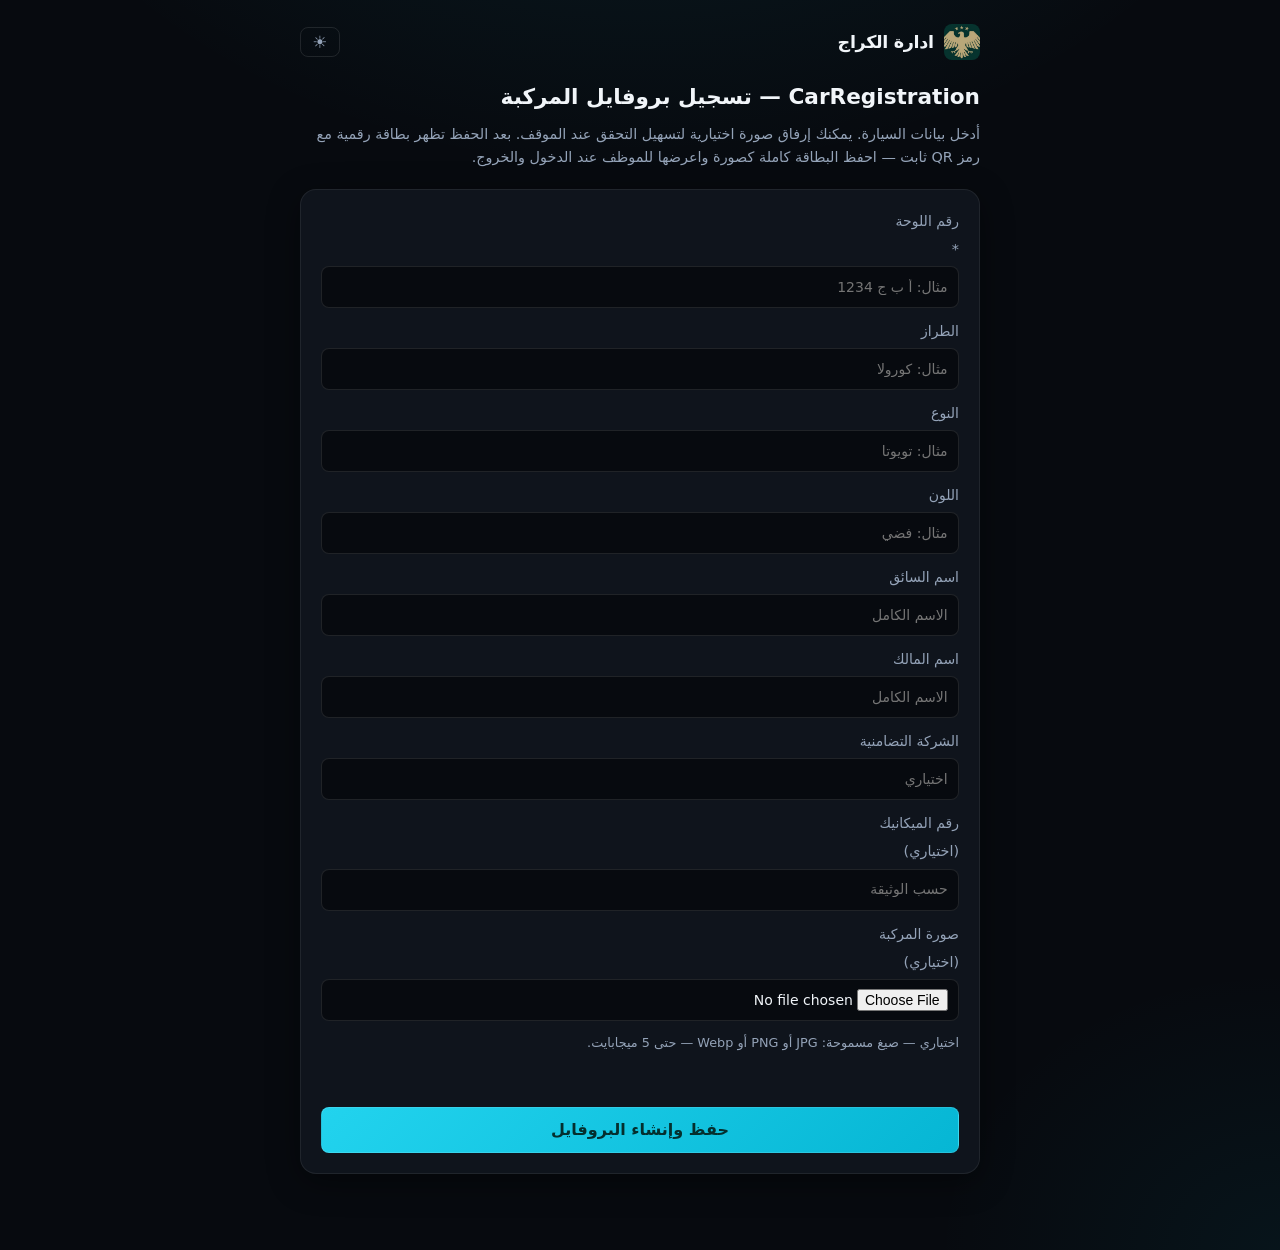
==== static/CarRegistration.html @ 6efacc7b "Add monochrome PWA icon" ====
<!DOCTYPE html>
<html lang="ar" dir="rtl">
<head>
  <meta charset="UTF-8" />
  <meta name="viewport" content="width=device-width, initial-scale=1, viewport-fit=cover" />
  <meta name="theme-color" content="#0891b2" />
  <meta name="mobile-web-app-capable" content="yes" />
  <meta name="apple-mobile-web-app-capable" content="yes" />
  <meta name="apple-mobile-web-app-status-bar-style" content="black-translucent" />
  <meta name="apple-mobile-web-app-title" content="الكراج" />
  <title>CarRegistration — ادارة الكراج</title>
  <link rel="manifest" href="/manifest.webmanifest" />
  <link rel="icon" href="/static/favicon.svg" type="image/svg+xml" />
  <link rel="alternate icon" href="/favicon.ico" />
  <link rel="apple-touch-icon" href="/static/pwa-icon-192.png" />
  <script src="/static/theme.js?v=20260910-10"></script>
  <link rel="stylesheet" href="/static/styles.css?v=20260910-10" />
  <style>
    .driver-wrap { max-width: var(--driver-card-width, 680px); margin: 0 auto; padding: 0 0 1rem; }
    .driver-title { margin: 0 0 0.5rem; font-size: 1.35rem; }
    .driver-lead { margin: 0 0 1.25rem; color: var(--muted); font-size: 0.9rem; }
    .driver-photo-hint { font-size: 0.8rem; color: var(--muted); margin-top: 0.35rem; }
    #driver-result { margin-top: 1.5rem; }
  </style>
</head>
<body>
  <div class="driver-page-bg">
    <div class="driver-wrap">
      <header class="driver-page-brand">
        <img src="/static/logo.png" alt="" class="app-brand-logo" width="48" height="48" />
        <span class="app-brand-text">ادارة الكراج</span>
        <button type="button" class="btn btn-sm btn-ghost theme-toggle-btn" data-theme-toggle aria-label="الوضع الفاتح" style="margin-inline-start:auto">
          <span data-theme-icon aria-hidden="true">☀</span>
        </button>
      </header>
      <div id="driver-form-view">
        <h1 class="driver-title">CarRegistration — تسجيل بروفايل المركبة</h1>
        <p class="driver-lead">أدخل بيانات السيارة. يمكنك إرفاق صورة اختيارية لتسهيل التحقق عند الموقف. بعد الحفظ تظهر بطاقة رقمية مع رمز QR ثابت — احفظ البطاقة كاملة كصورة واعرضها للموظف عند الدخول والخروج.</p>
        <form id="driver-form" class="stack-form panel panel-elevated" style="padding:1.25rem;">
          <label>رقم اللوحة <span class="muted">*</span>
            <input type="text" id="d-plate" required maxlength="32" autocomplete="off" placeholder="مثال: أ ب ج 1234" />
          </label>
          <label>الطراز
            <input type="text" id="d-make" maxlength="64" autocomplete="off" placeholder="مثال: كورولا" />
          </label>
          <label>النوع
            <input type="text" id="d-type" maxlength="64" autocomplete="off" placeholder="مثال: تويوتا" />
          </label>
          <label>اللون
            <input type="text" id="d-color" maxlength="32" autocomplete="off" placeholder="مثال: فضي" />
          </label>
          <label>اسم السائق
            <input type="text" id="d-driver" maxlength="128" autocomplete="off" placeholder="الاسم الكامل" />
          </label>
          <label>اسم المالك
            <input type="text" id="d-owner" maxlength="128" autocomplete="off" placeholder="الاسم الكامل" />
          </label>
          <label>الشركة التضامنية
            <input type="text" id="d-company" maxlength="128" autocomplete="off" placeholder="اختياري" />
          </label>
          <label>رقم الميكانيك <span class="muted">(اختياري)</span>
            <input type="text" id="d-mech" maxlength="64" autocomplete="off" placeholder="حسب الوثيقة" />
          </label>
          <label>صورة المركبة <span class="muted">(اختياري)</span>
            <input type="file" id="d-photo" accept="image/jpeg,image/png,image/webp" />
          </label>
          <p class="driver-photo-hint">اختياري — صيغ مسموحة: JPG أو PNG أو Webp — حتى 5 ميجابايت.</p>
          <p id="driver-err" class="hint login-error" aria-live="polite"></p>
          <button type="submit" class="btn primary btn-block">حفظ وإنشاء البروفايل</button>
        </form>
      </div>

      <div id="driver-result" class="hidden">
        <article class="driver-card" aria-label="بطاقة المركبة">
          <div class="driver-card-shine" aria-hidden="true"></div>
          <div class="driver-card-inner">
            <header class="driver-card-head">
              <img src="/static/logo.png" alt="" class="driver-card-logo" width="40" height="40" />
              <h2 class="driver-card-title">بطاقة المركبة</h2>
            </header>
            <div class="driver-card-grid">
              <dl class="driver-card-dl">
                <div>
                  <dt>رقم البروفايل</dt>
                  <dd id="driver-dl-profile">—</dd>
                </div>
                <div>
                  <dt>اللوحة</dt>
                  <dd id="driver-dl-plate" class="driver-card-dl-value-wide">—</dd>
                </div>
                <div id="driver-row-make" class="driver-card-field">
                  <dt>الطراز</dt>
                  <dd id="driver-dl-make">—</dd>
                </div>
                <div id="driver-row-type" class="driver-card-field">
                  <dt>النوع</dt>
                  <dd id="driver-dl-type">—</dd>
                </div>
                <div id="driver-row-color" class="driver-card-field">
                  <dt>اللون</dt>
                  <dd id="driver-dl-color">—</dd>
                </div>
                <div id="driver-row-driver" class="driver-card-field">
                  <dt>اسم السائق</dt>
                  <dd id="driver-dl-driver">—</dd>
                </div>
                <div id="driver-row-owner" class="driver-card-field">
                  <dt>اسم المالك</dt>
                  <dd id="driver-dl-owner">—</dd>
                </div>
                <div id="driver-row-company" class="driver-card-field">
                  <dt>الشركة التضامنية</dt>
                  <dd id="driver-dl-company">—</dd>
                </div>
                <div id="driver-row-mech" class="driver-card-field">
                  <dt>رقم الميكانيك</dt>
                  <dd id="driver-dl-mech" class="driver-card-dl-value-wide">—</dd>
                </div>
              </dl>
              <div class="driver-card-qr-panel">
                <p class="driver-card-qr-caption">امسح من تطبيق الموقف</p>
                <div id="driver-qr-host"></div>
              </div>
            </div>
            <div class="driver-card-foot">
              <button type="button" class="btn primary btn-block" id="driver-save-card-png">حفظ البطاقة كاملة كصورة (PNG)</button>
              <button type="button" class="btn btn-block" id="driver-save-qr-png">حفظ رمز QR فقط (PNG)</button>
              <p class="driver-photo-hint">يُنزَّل الملف إلى جهازك واحتفظ به لعرضه على شاشة السيارة عند الموقف.</p>
            </div>
          </div>
        </article>
      </div>
    </div>
  </div>
  <script src="/static/vendor/qrcode.min.js?v=20260910-10"></script>
  <script src="/static/vendor/html2canvas.min.js?v=20260910-10"></script>
  <script>
    const $ = (id) => document.getElementById(id);

    function setDlText(id, v) {
      const el = $(id);
      if (el) el.textContent = v && String(v).trim() ? String(v).trim() : "—";
    }

    function syncDriverCardFields() {
      const pairs = [
        ["driver-dl-make", "driver-row-make"],
        ["driver-dl-type", "driver-row-type"],
        ["driver-dl-color", "driver-row-color"],
        ["driver-dl-driver", "driver-row-driver"],
        ["driver-dl-owner", "driver-row-owner"],
        ["driver-dl-company", "driver-row-company"],
        ["driver-dl-mech", "driver-row-mech"],
      ];
      for (const [ddId, rowId] of pairs) {
        const dd = $(ddId);
        const row = $(rowId);
        if (!dd || !row) continue;
        const empty = !dd.textContent || dd.textContent.trim() === "—" || !dd.textContent.trim();
        row.classList.toggle("hidden", empty);
        row.toggleAttribute("hidden", empty);
      }
    }

    function extractScanToken(raw) {
      const s = String(raw || "").trim();
      if (!s) return "";
      const hashMatch = s.match(/[#&?]scan=([^&\s#]+)/i);
      if (hashMatch) {
        try {
          return decodeURIComponent(hashMatch[1]);
        } catch {
          return hashMatch[1];
        }
      }
      const uuidMatch = s.match(
        /[0-9a-f]{8}-[0-9a-f]{4}-[0-9a-f]{4}-[0-9a-f]{4}-[0-9a-f]{12}/i
      );
      if (uuidMatch) return uuidMatch[0];
      return s;
    }

    function profileIdForFilename() {
      const idText = ($("driver-dl-profile").textContent || "").replace(/^#/, "").trim();
      return idText || "vehicle";
    }

    function prepareCardCloneForExport(clonedDoc) {
      const clonedCard = clonedDoc.querySelector(".driver-card");
      if (!clonedCard) return;
      clonedCard.style.fontFamily = '"Segoe UI", Tahoma, "Arabic UI Text", Arial, sans-serif';
      clonedCard.style.direction = "rtl";
      clonedCard.querySelectorAll(".driver-card-dl dt, .driver-card-dl dd, .driver-card-title, .driver-card-seq, .driver-card-qr-caption").forEach((el) => {
        el.style.letterSpacing = "normal";
        el.style.textTransform = "none";
        el.style.fontFamily = '"Segoe UI", Tahoma, "Arabic UI Text", Arial, sans-serif';
      });
    }

    async function downloadDriverCardPng(profileId) {
      if (typeof html2canvas === "undefined") {
        alert("تعذّر تحميل أداة تصدير البطاقة. تحقق من الاتصال وأعد تحميل الصفحة.");
        return;
      }
      const card = document.querySelector(".driver-card");
      if (!card) return;
      const btn = $("driver-save-card-png");
      const prevLabel = btn ? btn.textContent : "";
      if (btn) {
        btn.disabled = true;
        btn.textContent = "جارٍ إنشاء الصورة…";
      }
      try {
        if (document.fonts && document.fonts.ready) {
          await document.fonts.ready;
        }
        const canvas = await html2canvas(card, {
          scale: 2,
          useCORS: true,
          logging: false,
          backgroundColor: "#0f141c",
          ignoreElements: (node) =>
            node.classList &&
            (node.classList.contains("driver-card-foot") ||
              node.classList.contains("driver-card-shine")),
          onclone: prepareCardCloneForExport,
        });
        const a = document.createElement("a");
        a.href = canvas.toDataURL("image/png");
        a.download = `parking-vehicle-card-${profileId}.png`;
        a.click();
      } catch (ex) {
        alert(ex.message || "تعذّر تصدير البطاقة. جرّب متصفحًا آخر أو صوّر الشاشة.");
      } finally {
        if (btn) {
          btn.disabled = false;
          btn.textContent = prevLabel;
        }
      }
    }

    function downloadDriverQrPng(profileId) {
      const host = $("driver-qr-host");
      const srcCanvas = host.querySelector("canvas");
      if (!srcCanvas) {
        alert("تعذّر إنشاء ملف الصورة من هذا المتصفح. جرّب متصفحًا آخر أو صوّر الشاشة.");
        return;
      }
      const pad = 28;
      const w = srcCanvas.width + pad * 2;
      const h = srcCanvas.height + pad * 2;
      const out = document.createElement("canvas");
      out.width = w;
      out.height = h;
      const ctx = out.getContext("2d");
      ctx.fillStyle = "#ffffff";
      ctx.fillRect(0, 0, w, h);
      ctx.drawImage(srcCanvas, pad, pad);
      const a = document.createElement("a");
      a.href = out.toDataURL("image/png");
      a.download = `parking-vehicle-qr-${profileId}.png`;
      a.click();
    }

    $("driver-save-card-png").addEventListener("click", () => {
      const id = profileIdForFilename();
      downloadDriverCardPng(id).catch(() => {});
    });

    $("driver-save-qr-png").addEventListener("click", () => {
      downloadDriverQrPng(profileIdForFilename());
    });

    $("driver-form").addEventListener("submit", async (e) => {
      e.preventDefault();
      const err = $("driver-err");
      err.textContent = "";
      const fileInput = $("d-photo");
      const fd = new FormData();
      fd.append("license_plate", $("d-plate").value.trim());
      fd.append("vehicle_make", $("d-make").value.trim() || "");
      fd.append("vehicle_type", $("d-type").value.trim() || "");
      fd.append("vehicle_color", $("d-color").value.trim() || "");
      fd.append("driver_name", $("d-driver").value.trim() || "");
      fd.append("owner_name", $("d-owner").value.trim() || "");
      fd.append("partnership_company", $("d-company").value.trim() || "");
      fd.append("mechanical_number", $("d-mech").value.trim() || "");
      if (fileInput.files && fileInput.files[0]) {
        fd.append("photo", fileInput.files[0]);
      }
      try {
        const res = await fetch("/api/public/vehicle-profile", { method: "POST", body: fd });
        const text = await res.text();
        let data = null;
        try {
          data = text ? JSON.parse(text) : null;
        } catch {
          data = null;
        }
        if (!res.ok) {
          const msg =
            typeof data?.detail === "string"
              ? data.detail
              : data?.detail
                ? JSON.stringify(data.detail)
                : text || res.statusText;
          err.textContent = msg;
          return;
        }
        $("driver-form-view").classList.add("hidden");
        $("driver-result").classList.remove("hidden");

        $("driver-dl-profile").textContent = "#" + data.profile_id;
        setDlText("driver-dl-plate", data.license_plate || $("d-plate").value.trim());
        setDlText("driver-dl-make", data.vehicle_make || $("d-make").value.trim());
        setDlText("driver-dl-type", data.vehicle_type || $("d-type").value.trim());
        setDlText("driver-dl-color", data.vehicle_color || $("d-color").value.trim());
        setDlText("driver-dl-driver", data.driver_name || $("d-driver").value.trim());
        setDlText("driver-dl-owner", data.owner_name || $("d-owner").value.trim());
        setDlText("driver-dl-company", data.partnership_company || $("d-company").value.trim());
        setDlText("driver-dl-mech", data.mechanical_number || $("d-mech").value.trim());
        syncDriverCardFields();

        $("driver-qr-host").innerHTML = "";
        if (typeof QRCode !== "undefined") {
          const qrText =
            extractScanToken(data.public_token || data.qr_payload || "");
          const level = QRCode.CorrectLevel != null ? QRCode.CorrectLevel.H : undefined;
          new QRCode($("driver-qr-host"), {
            text: qrText,
            width: 200,
            height: 200,
            colorDark: "#000000",
            colorLight: "#ffffff",
            ...(level !== undefined ? { correctLevel: level } : {}),
          });
        } else {
          $("driver-qr-host").innerHTML = "<p class=\"muted\">تعذّر تحميل مكتبة QR.</p>";
        }
      } catch (ex) {
        err.textContent = ex.message || "فشل الإرسال.";
      }
    });
    initAppThemeToggle();
  </script>
</body>
</html>
---- static/styles.css ----
:root {
  --driver-card-width: 680px;
  --driver-card-canvas-bg: #0f141c;
  --driver-card-bg: linear-gradient(
    145deg,
    rgba(15, 20, 28, 0.95) 0%,
    rgba(10, 14, 22, 0.98) 50%,
    rgba(12, 18, 28, 0.96) 100%
  );
  --driver-card-border: rgba(34, 211, 238, 0.22);
  --driver-card-inset: rgba(255, 255, 255, 0.04);
  --driver-card-shine-bg: linear-gradient(
    125deg,
    rgba(34, 211, 238, 0.14) 0%,
    transparent 42%,
    transparent 58%,
    rgba(6, 182, 212, 0.08) 100%
  );
  --driver-card-field-bg: rgba(255, 255, 255, 0.04);
  --driver-card-field-border: rgba(255, 255, 255, 0.1);
  --driver-card-label: #94a3b8;
  --driver-card-value: #f1f5f9;
  --driver-card-accent: #22d3ee;
  --driver-card-accent-bg: rgba(34, 211, 238, 0.12);
  --driver-card-accent-border: rgba(34, 211, 238, 0.28);
  --driver-card-foot-border: rgba(255, 255, 255, 0.1);
  --bg: #070a0f;
  --bg-elevated: #0f141c;
  --surface: rgba(255, 255, 255, 0.045);
  --surface-2: rgba(255, 255, 255, 0.08);
  --border: rgba(255, 255, 255, 0.1);
  --text: #f1f5f9;
  --muted: #94a3b8;
  --accent: #22d3ee;
  --accent-2: #06b6d4;
  --accent-dim: #0891b2;
  --success: #34d399;
  --warn: #fbbf24;
  --checkout: #a7f3d0;
  --font: "Segoe UI", "Tahoma", "Arabic UI Text", system-ui, sans-serif;
  --radius: 14px;
  --radius-sm: 10px;
  --shadow: 0 8px 32px rgba(0, 0, 0, 0.4);
  --shadow-soft: 0 2px 12px rgba(0, 0, 0, 0.25);
  --ease-out: cubic-bezier(0.22, 1, 0.36, 1);
  --ease-spring: cubic-bezier(0.34, 1.15, 0.64, 1);
  --dur-fast: 0.16s;
  --dur-mid: 0.28s;
}

* {
  box-sizing: border-box;
}

html[dir="rtl"] body {
  direction: rtl;
  text-align: right;
}

body {
  margin: 0;
  min-height: 100vh;
  font-family: var(--font);
  background: var(--bg);
  background-image:
    radial-gradient(ellipse 100% 80% at 50% -30%, rgba(34, 211, 238, 0.12) 0%, transparent 55%),
    radial-gradient(ellipse 60% 50% at 100% 100%, rgba(6, 182, 212, 0.06) 0%, transparent 45%);
  color: var(--text);
  line-height: 1.6;
  -webkit-font-smoothing: antialiased;
}

body.modal-open {
  overflow: hidden;
}

.hidden {
  display: none !important;
}

.app-brand {
  display: flex;
  align-items: center;
  gap: 0.55rem;
  text-decoration: none;
  color: var(--text);
  flex-shrink: 0;
}

.app-brand-logo {
  display: block;
  width: 36px;
  height: 36px;
  object-fit: contain;
  border-radius: 8px;
}

.app-brand-text {
  font-weight: 700;
  font-size: 0.95rem;
  letter-spacing: -0.02em;
  white-space: nowrap;
}

.login-brand {
  display: flex;
  flex-direction: column;
  align-items: center;
  gap: 0.5rem;
  margin-bottom: 0.75rem;
}

.login-brand .app-brand-logo {
  width: 56px;
  height: 56px;
}

.login-brand-name {
  font-size: 1.05rem;
  font-weight: 700;
  color: var(--accent);
}

.driver-page-brand {
  display: flex;
  align-items: center;
  justify-content: flex-start;
  gap: 0.65rem;
  width: 100%;
  margin-bottom: 1.25rem;
}

.driver-page-brand .app-brand-text {
  font-size: 1.1rem;
}

.driver-card-logo {
  display: block;
  margin-bottom: 0.5rem;
  border-radius: 8px;
}

.profiles-toolbar {
  margin-top: 1rem;
  display: flex;
  flex-direction: column;
  gap: 1rem;
}

.profiles-search-row {
  max-width: 480px;
}

.profiles-filters-row {
  display: flex;
  flex-wrap: wrap;
  align-items: flex-end;
  gap: 0.75rem 1rem;
}

.profiles-bulk-card-export {
  display: flex;
  flex-wrap: wrap;
  align-items: flex-end;
  gap: 0.65rem;
  padding: 0.7rem;
  border: 1px solid var(--border);
  border-radius: var(--radius-sm);
  background: var(--surface);
}

.profiles-bulk-count-field {
  min-width: 120px;
  max-width: 150px;
}

.profiles-bulk-card-status {
  min-width: 9rem;
  font-size: 0.82rem;
}

.profiles-filter-field {
  display: flex;
  flex-direction: column;
  gap: 0.35rem;
  min-width: 140px;
}

.profiles-filter-field-wide {
  flex: 1 1 220px;
  max-width: 320px;
}

.profiles-filter-label {
  font-size: 0.85rem;
  color: var(--muted);
}

.profiles-filter-select {
  width: 100%;
  min-width: 0;
}

.profiles-results-summary {
  margin: 0.75rem 0 0;
  font-size: 0.9rem;
}

.profiles-pagination {
  display: flex;
  flex-wrap: wrap;
  align-items: center;
  gap: 0.75rem;
  margin-top: 0.75rem;
}

.profiles-page-info {
  font-size: 0.9rem;
  color: var(--muted);
  min-width: 8rem;
  text-align: center;
}

.profiles-table-wrap {
  margin-top: 0.75rem;
}

.profiles-search-label {
  display: block;
  font-size: 0.85rem;
  color: var(--muted);
  margin-bottom: 0.35rem;
}

.profiles-search-input {
  width: 100%;
}

.vehicle-card-modal-body {
  padding: 0;
  overflow: visible;
  display: flex;
  justify-content: center;
  background: var(--bg);
}

.vehicle-card-modal-dialog {
  width: var(--driver-card-width);
  max-width: min(var(--driver-card-width), calc(100vw - 1rem));
  max-height: none;
  overflow: visible;
}

.vehicle-card-preview-shell {
  width: var(--driver-card-width);
  max-width: 100%;
  margin: 0 auto;
}

#vehicle-card-modal-host {
  width: 100%;
  display: flex;
  justify-content: center;
}

#vehicle-card-modal-host .vehicle-card-preview-shell,
#vehicle-card-modal-host .driver-card {
  width: var(--driver-card-width);
  max-width: 100%;
  margin: 0;
  box-sizing: border-box;
}

#vehicle-card-modal-host .driver-card-grid,
.vehicle-card-preview-shell .driver-card-grid {
  display: grid;
  grid-template-columns: minmax(0, 1fr) auto;
  gap: 1.15rem;
  align-items: center;
}

#vehicle-card-modal-host .driver-card-dl,
.vehicle-card-preview-shell .driver-card-dl {
  min-width: 0;
}

#vehicle-card-qr-host {
  display: flex;
  justify-content: center;
  align-items: center;
  min-height: 200px;
}

.receipt-modal-dialog {
  width: min(360px, calc(100vw - 1.5rem));
}

.receipt-modal-body {
  padding: 0.75rem 1rem;
}

.receipt-modal-footer {
  flex-wrap: wrap;
  gap: 0.5rem;
}

.profiles-actions-cell {
  white-space: nowrap;
}

.profiles-actions-cell .btn-sm {
  margin-inline-start: 0.25rem;
}

.btn-sm.btn-danger {
  color: #fff;
  background: var(--danger, #dc2626);
  border-color: rgba(220, 38, 38, 0.85);
}

.btn-sm.btn-danger:hover {
  filter: brightness(1.08);
}

.thermal-slip {
  max-width: 320px;
  margin-inline: auto;
}

.print-issuer-footer {
  display: none;
  margin: 0.65rem 0 0;
  padding-top: 0.5rem;
  border-top: 1px dashed #bbb;
  text-align: center;
  font-size: 0.85rem;
  font-weight: 700;
  color: #333;
}

.app-nav {
  position: sticky;
  top: 0;
  z-index: 40;
  display: flex;
  align-items: center;
  justify-content: space-between;
  gap: 1rem;
  flex-wrap: wrap;
  padding: 0.85rem 1.25rem;
  max-width: 1080px;
  margin: 0 auto;
  background: rgba(7, 10, 15, 0.72);
  border-bottom: 1px solid rgba(255, 255, 255, 0.06);
  backdrop-filter: blur(14px);
  -webkit-backdrop-filter: blur(14px);
}

.nav-tabs-group {
  display: flex;
  flex-wrap: wrap;
  gap: 0.5rem;
  justify-content: center;
}

.nav-actions {
  display: flex;
  align-items: center;
  gap: 0.65rem;
  flex-wrap: wrap;
}

.nav-user {
  font-size: 0.85rem;
  max-width: 220px;
  overflow: hidden;
  text-overflow: ellipsis;
  white-space: nowrap;
}

.login-layout {
  min-height: 100vh;
  display: flex;
  align-items: center;
  justify-content: center;
  padding: 2rem 1rem;
}

.login-card {
  width: min(400px, 100%);
  border-radius: calc(var(--radius) + 2px);
}

.login-title {
  margin: 0 0 0.35rem;
  font-size: 1.35rem;
}

.login-lead {
  margin: 0 0 1rem;
}

.login-error {
  min-height: 1.25rem;
  color: #f87171;
}

.nav-tab {
  font: inherit;
  cursor: pointer;
  padding: 0.5rem 1.1rem;
  border-radius: 999px;
  border: 1px solid transparent;
  background: var(--surface);
  color: var(--muted);
  transition:
    color var(--dur-fast) var(--ease-out),
    border-color var(--dur-fast) var(--ease-out),
    background var(--dur-fast) var(--ease-out),
    transform var(--dur-fast) var(--ease-out),
    box-shadow var(--dur-fast) var(--ease-out);
}

.nav-tab:hover {
  color: var(--text);
  background: var(--surface-2);
  border-color: var(--border);
  transform: translateY(-1px);
  box-shadow: var(--shadow-soft);
}

.nav-tab.active {
  background: linear-gradient(135deg, var(--accent) 0%, var(--accent-2) 100%);
  border-color: rgba(255, 255, 255, 0.15);
  color: #042f2e;
  font-weight: 600;
  box-shadow: 0 4px 20px rgba(34, 211, 238, 0.22);
}

.nav-tab:active {
  transform: scale(0.98);
}

.nav-tab:focus-visible {
  outline: none;
  box-shadow: 0 0 0 3px rgba(34, 211, 238, 0.35);
}

.nav-tab.active:focus-visible {
  box-shadow: 0 0 0 3px rgba(34, 211, 238, 0.45), 0 4px 20px rgba(34, 211, 238, 0.22);
}

.btn-sm {
  padding: 0.35rem 0.65rem;
  font-size: 0.8rem;
}

.badge {
  display: inline-block;
  padding: 0.2rem 0.5rem;
  border-radius: 6px;
  font-size: 0.78rem;
  font-weight: 600;
}

.badge-in {
  background: rgba(52, 211, 153, 0.15);
  color: var(--success);
  border: 1px solid rgba(52, 211, 153, 0.35);
}

.badge-out {
  background: rgba(139, 156, 179, 0.12);
  color: var(--muted);
  border: 1px solid var(--border);
}

.layout {
  max-width: 1080px;
  margin: 0 auto;
  padding: 1.35rem 1.25rem 4rem;
}

.header {
  display: flex;
  flex-wrap: wrap;
  align-items: flex-start;
  justify-content: space-between;
  gap: 1.5rem;
  margin-bottom: 2rem;
}

.header h1 {
  margin: 0 0 0.35rem;
  font-size: 1.65rem;
  font-weight: 700;
  letter-spacing: -0.02em;
  text-shadow: 0 2px 28px rgba(0, 0, 0, 0.35);
}

.header-tagline {
  margin: 0;
  font-size: 0.875rem;
}

.muted {
  color: var(--muted);
  font-size: 0.9rem;
}

.hint {
  margin-top: 0.75rem;
}

.hero-stats {
  display: flex;
  gap: 1rem;
  flex-wrap: wrap;
}

.stat {
  background: var(--surface);
  border: 1px solid var(--border);
  border-radius: 10px;
  padding: 0.75rem 1.1rem;
  min-width: 120px;
  transition:
    border-color var(--dur-mid) var(--ease-out),
    box-shadow var(--dur-mid) var(--ease-out),
    transform var(--dur-mid) var(--ease-out);
}

.stat:hover {
  border-color: rgba(34, 211, 238, 0.2);
  box-shadow: 0 4px 16px rgba(0, 0, 0, 0.2);
}

.stat-label {
  display: block;
  font-size: 0.75rem;
  letter-spacing: 0.02em;
  color: var(--muted);
}

.stat-value {
  font-size: 1.35rem;
  font-weight: 600;
  font-variant-numeric: tabular-nums;
}

.stat-value.avail {
  color: var(--success);
}

.panel {
  background: var(--surface);
  border: 1px solid var(--border);
  border-radius: var(--radius);
  padding: 1.35rem 1.4rem;
  margin-bottom: 1.25rem;
  box-shadow: var(--shadow);
  transition:
    border-color var(--dur-mid) var(--ease-out),
    box-shadow var(--dur-mid) var(--ease-out),
    transform var(--dur-mid) var(--ease-out);
}

.panel-elevated {
  background: var(--bg-elevated);
  border-color: rgba(255, 255, 255, 0.07);
}

.panel-title {
  margin: 0 0 1.1rem;
  font-size: 1rem;
  font-weight: 600;
  letter-spacing: 0.02em;
}

.panel h2 {
  margin: 0 0 1rem;
  font-size: 1.1rem;
  font-weight: 600;
}

.two-col {
  display: grid;
  grid-template-columns: 1fr 1fr;
  gap: 1.25rem;
}

@media (min-width: 821px) {
  .desk-grid-single {
    grid-template-columns: 1fr;
    max-width: 36rem;
  }
}

/* مكتب الإدخال/الإخراج — واجهة مركّزة */
.desk-view--focused {
  max-width: 920px;
  padding-top: 1.75rem;
}

.desk-view--focused .desk-header {
  flex-direction: column;
  align-items: center;
  text-align: center;
  margin-bottom: 1.5rem;
}

.desk-view--focused .desk-header-copy {
  display: flex;
  flex-direction: column;
  align-items: center;
  gap: 0.65rem;
}

.desk-view--focused .desk-hero-stats {
  justify-content: center;
  width: 100%;
}

.desk-view--focused .desk-workspace {
  display: flex;
  flex-direction: column;
  gap: 1.15rem;
  width: 100%;
}

.desk-mode-chip {
  display: inline-flex;
  align-items: center;
  gap: 0.45rem;
  padding: 0.35rem 0.85rem;
  border-radius: 999px;
  font-size: 0.78rem;
  font-weight: 700;
  letter-spacing: 0.04em;
  border: 1px solid transparent;
}

.desk-mode-icon {
  display: inline-flex;
  align-items: center;
  justify-content: center;
  width: 1.35rem;
  height: 1.35rem;
  border-radius: 50%;
  font-size: 0.85rem;
  font-weight: 800;
  line-height: 1;
}

.desk-mode-checkin {
  background: rgba(52, 211, 153, 0.12);
  color: var(--success);
  border-color: rgba(52, 211, 153, 0.35);
}

.desk-mode-checkin .desk-mode-icon {
  background: rgba(52, 211, 153, 0.2);
  color: var(--success);
}

.desk-mode-checkout {
  background: rgba(167, 243, 208, 0.1);
  color: var(--checkout);
  border-color: rgba(167, 243, 208, 0.35);
}

.desk-mode-checkout .desk-mode-icon {
  background: rgba(167, 243, 208, 0.16);
  color: var(--checkout);
}

.desk-view--checkin .desk-focus-panel.panel-checkin,
.desk-view--checkout .desk-focus-panel.panel-checkout {
  border-color: rgba(255, 255, 255, 0.14);
  box-shadow:
    0 18px 48px rgba(0, 0, 0, 0.42),
    inset 0 1px 0 rgba(255, 255, 255, 0.06);
}

.desk-view--checkin .desk-focus-panel.panel-checkin {
  background:
    linear-gradient(165deg, rgba(52, 211, 153, 0.08) 0%, rgba(255, 255, 255, 0.03) 42%, transparent 100%),
    var(--bg-elevated);
}

.desk-view--checkout .desk-focus-panel.panel-checkout {
  background:
    linear-gradient(165deg, rgba(167, 243, 208, 0.08) 0%, rgba(255, 255, 255, 0.03) 42%, transparent 100%),
    var(--bg-elevated);
}

.desk-panel-hero {
  display: none;
  align-items: center;
  justify-content: center;
  gap: 0.55rem;
  margin-bottom: 0.85rem;
  padding: 0.65rem 0.85rem;
  border-radius: var(--radius-sm);
  font-weight: 700;
  font-size: 0.92rem;
}

.desk-view--focused .desk-panel-hero {
  display: flex;
}

.desk-panel-hero-checkin {
  background: rgba(52, 211, 153, 0.1);
  color: var(--success);
  border: 1px solid rgba(52, 211, 153, 0.28);
}

.desk-panel-hero-checkout {
  background: rgba(167, 243, 208, 0.1);
  color: var(--checkout);
  border: 1px solid rgba(167, 243, 208, 0.28);
}

.desk-panel-hero-icon {
  display: inline-flex;
  align-items: center;
  justify-content: center;
  width: 1.75rem;
  height: 1.75rem;
  border-radius: 50%;
  background: rgba(255, 255, 255, 0.06);
  font-size: 1rem;
}

.desk-scan-head {
  display: flex;
  align-items: flex-start;
  gap: 0.85rem;
  margin-bottom: 1rem;
}

.desk-scan-title {
  margin-bottom: 0.25rem;
}

.desk-scan-lead {
  margin: 0;
  font-size: 0.84rem;
  line-height: 1.55;
}

/* مكتب الإدخال/الإخراج — الترتيب: دخول | خروج | مسح QR */
.desk-main-row {
  display: grid;
  gap: 1.15rem;
  align-items: start;
}

.desk-view--full .desk-main-row {
  grid-template-columns: minmax(240px, 1fr) minmax(260px, 1fr) minmax(260px, 1fr);
}

.desk-view--checkin .desk-main-row,
.desk-view--checkout .desk-main-row {
  grid-template-columns: minmax(240px, 0.95fr) minmax(280px, 1.05fr);
}

.desk-view--full {
  max-width: 1280px;
}

@media (max-width: 1100px) {
  .desk-view--full .desk-main-row {
    grid-template-columns: 1fr;
  }
}

@media (max-width: 820px) {
  .desk-main-row,
  .desk-view--checkin .desk-main-row,
  .desk-view--checkout .desk-main-row {
    grid-template-columns: 1fr;
  }
}

.desk-view--focused .desk-vehicle-scan {
  margin-bottom: 0;
}

.desk-view--focused .vehicle-scan-row {
  grid-template-columns: 1fr;
}

.desk-view--full .desk-vehicle-scan .vehicle-scan-row {
  grid-template-columns: 1fr;
}

.desk-view--full .desk-vehicle-scan {
  align-self: stretch;
}

.desk-scan-checkin {
  border-color: rgba(52, 211, 153, 0.22);
}

.desk-scan-checkout {
  border-color: rgba(167, 243, 208, 0.22);
}

.desk-view--checkin .checkin-plate-input:focus,
.desk-view--checkin .checkin-detail-input:focus,
.desk-view--checkin .checkin-detail-textarea:focus {
  border-color: rgba(52, 211, 153, 0.55);
  box-shadow: 0 0 0 3px rgba(52, 211, 153, 0.18);
}

.desk-view--checkout .checkout-receipt-input:focus {
  border-color: rgba(167, 243, 208, 0.55);
  box-shadow: 0 0 0 3px rgba(167, 243, 208, 0.16);
}

.desk-view--focused .panel-title {
  text-align: center;
}

.desk-view--focused .desk-scan-head {
  flex-direction: column;
  align-items: center;
  text-align: center;
}

@media (max-width: 820px) {
  .two-col {
    grid-template-columns: 1fr;
  }
}

.grid-form {
  display: grid;
  grid-template-columns: 1fr 1fr auto;
  gap: 0.75rem 1rem;
  align-items: end;
}

@media (max-width: 640px) {
  .grid-form {
    grid-template-columns: 1fr;
  }
}

.stack-form label {
  display: flex;
  flex-direction: column;
  gap: 0.35rem;
  margin-bottom: 0.75rem;
  font-size: 0.875rem;
  color: var(--muted);
}

input,
textarea {
  font: inherit;
  padding: 0.55rem 0.65rem;
  border-radius: 8px;
  border: 1px solid var(--border);
  background: var(--bg);
  color: var(--text);
  text-align: right;
  transition:
    border-color var(--dur-fast) var(--ease-out),
    box-shadow var(--dur-fast) var(--ease-out),
    background var(--dur-fast) var(--ease-out);
}

input[dir="ltr"],
textarea[dir="ltr"] {
  text-align: left;
}

input:focus,
textarea:focus {
  outline: none;
  border-color: var(--accent);
  box-shadow: 0 0 0 3px rgba(34, 211, 238, 0.18);
}

.btn {
  font: inherit;
  cursor: pointer;
  padding: 0.6rem 1rem;
  border-radius: 8px;
  border: 1px solid var(--border);
  background: var(--surface);
  color: var(--text);
  transition:
    transform var(--dur-fast) var(--ease-out),
    border-color var(--dur-fast) var(--ease-out),
    background var(--dur-fast) var(--ease-out),
    box-shadow var(--dur-fast) var(--ease-out),
    filter var(--dur-fast) var(--ease-out);
}

.btn:hover {
  border-color: rgba(255, 255, 255, 0.14);
  box-shadow: var(--shadow-soft);
}

.btn:active {
  transform: scale(0.98);
}

.btn:focus-visible {
  outline: none;
  box-shadow: 0 0 0 3px rgba(34, 211, 238, 0.32);
}

.btn.primary {
  background: linear-gradient(135deg, var(--accent) 0%, var(--accent-2) 100%);
  border-color: rgba(255, 255, 255, 0.12);
  color: #042f2e;
  font-weight: 600;
}

.btn.accent {
  background: linear-gradient(135deg, #34d399 0%, #059669 100%);
  border-color: rgba(255, 255, 255, 0.12);
  color: #022c22;
  font-weight: 600;
}

.btn-ghost {
  background: transparent;
  border-color: var(--border);
  color: var(--muted);
}

.btn-ghost:hover {
  color: var(--text);
  background: var(--surface);
  box-shadow: none;
}

.btn-block {
  width: 100%;
  margin-top: 0.25rem;
}

.btn-sm-pad {
  padding: 0.55rem 1.25rem;
}

.small-print {
  font-size: 0.8rem;
  line-height: 1.5;
}

.stack-form-tight label {
  margin-bottom: 0.55rem;
}

.hero-stats-compact .stat {
  min-width: 100px;
}

.stat-wide {
  min-width: 200px;
  max-width: 320px;
}

.stat-rate {
  font-size: 0.92rem;
  line-height: 1.45;
  font-weight: 500;
}

.desk-grid {
  align-items: stretch;
}

@media (prefers-reduced-motion: no-preference) {
  .desk-grid .panel-elevated:hover {
    transform: translateY(-3px);
    box-shadow: 0 22px 56px rgba(0, 0, 0, 0.38);
    border-color: rgba(34, 211, 238, 0.22);
  }
}

.panel-checkout,
.panel-checkin {
  display: flex;
  flex-direction: column;
}

.checkout-form,
.checkin-form {
  display: flex;
  flex-direction: column;
  gap: 0.65rem;
}

.checkout-label {
  font-size: 0.8rem;
  font-weight: 600;
  color: var(--muted);
  letter-spacing: 0.03em;
}

.checkout-receipt-input {
  width: 100%;
  font-family: ui-monospace, Consolas, monospace;
  font-size: 1.2rem;
  letter-spacing: 0.06em;
  padding: 0.85rem 1rem;
  border-radius: var(--radius-sm);
  background: var(--bg-elevated);
  border: 1px solid rgba(34, 211, 238, 0.25);
  transition:
    border-color var(--dur-fast) var(--ease-out),
    box-shadow var(--dur-fast) var(--ease-out);
}

.checkout-receipt-input:focus {
  outline: none;
  border-color: var(--accent);
  box-shadow: 0 0 0 3px rgba(34, 211, 238, 0.2);
}

.checkin-plate-input {
  width: 100%;
  font-size: 1.2rem;
  padding: 0.85rem 1rem;
  border-radius: var(--radius-sm);
  background: var(--bg-elevated);
  border: 1px solid rgba(34, 211, 238, 0.25);
  transition:
    border-color var(--dur-fast) var(--ease-out),
    box-shadow var(--dur-fast) var(--ease-out);
}

.checkin-plate-input:focus {
  outline: none;
  border-color: var(--accent);
  box-shadow: 0 0 0 3px rgba(34, 211, 238, 0.2);
}

.checkin-details {
  display: flex;
  flex-direction: column;
  gap: 0.55rem;
  padding: 0.9rem 1rem;
  border-radius: var(--radius-sm);
  background: rgba(0, 0, 0, 0.22);
  border: 1px solid var(--border);
}

.checkin-detail-input,
.checkin-detail-textarea {
  width: 100%;
  font: inherit;
  padding: 0.55rem 0.65rem;
  border-radius: 8px;
  border: 1px solid var(--border);
  background: var(--bg);
  color: var(--text);
  text-align: right;
}

.checkin-detail-textarea {
  resize: vertical;
  min-height: 4rem;
}

.checkout-micro {
  margin: 0;
  font-size: 0.78rem;
}

.btn-checkout-submit {
  margin-top: 0.35rem;
  background: linear-gradient(135deg, #34d399 0%, #059669 100%);
  border-color: rgba(255, 255, 255, 0.12);
  color: #022c22;
  font-weight: 600;
  padding: 0.75rem 1rem;
  font-size: 0.95rem;
}

.btn-checkin-submit {
  margin-top: 0.35rem;
  background: linear-gradient(135deg, var(--accent) 0%, var(--accent-2) 100%);
  border-color: rgba(255, 255, 255, 0.12);
  color: #042f2e;
  font-weight: 600;
  padding: 0.75rem 1rem;
  font-size: 0.95rem;
}

.checkout-result {
  margin-top: 1.1rem;
  padding: 0;
  border-radius: var(--radius-sm);
  overflow: hidden;
  border: 1px solid rgba(52, 211, 153, 0.25);
  background: linear-gradient(180deg, rgba(52, 211, 153, 0.08) 0%, var(--bg-elevated) 100%);
}

.checkout-result.hidden {
  display: none;
}

.checkout-result-inner {
  padding: 1.1rem 1.15rem;
}

.checkout-result-hero {
  text-align: center;
  padding-bottom: 1rem;
  margin-bottom: 1rem;
  border-bottom: 1px solid var(--border);
}

.checkout-hero-label {
  display: block;
  font-size: 0.72rem;
  text-transform: uppercase;
  letter-spacing: 0.12em;
  color: var(--muted);
  margin-bottom: 0.35rem;
}

.checkout-hero-new {
  font-size: 1.85rem;
  font-weight: 700;
  font-variant-numeric: tabular-nums;
  color: var(--checkout);
  line-height: 1.2;
}

.checkout-hero-old {
  margin-top: 0.35rem;
  font-size: 1.05rem;
  font-variant-numeric: tabular-nums;
  color: var(--muted);
}

.checkout-unit {
  font-size: 0.75rem;
  font-weight: 500;
  opacity: 0.9;
}

.checkout-result-dl {
  margin: 0;
  display: grid;
  gap: 0.55rem 1rem;
}

.checkout-result-dl > div {
  display: flex;
  flex-wrap: wrap;
  justify-content: space-between;
  gap: 0.35rem;
  font-size: 0.88rem;
}

.checkout-result-dl dt {
  margin: 0;
  color: var(--muted);
}

.checkout-result-dl dd {
  margin: 0;
  font-weight: 500;
}

.checkout-invoice-slip {
  padding: 0.15rem 0 0.5rem;
}

.invoice-header {
  text-align: center;
  padding-bottom: 1rem;
  margin-bottom: 0.85rem;
  border-bottom: 1px solid rgba(34, 211, 238, 0.22);
}

.invoice-kicker {
  margin: 0 0 0.25rem;
  font-size: 0.72rem;
  letter-spacing: 0.14em;
  text-transform: uppercase;
  color: var(--accent);
}

.invoice-title {
  margin: 0;
  font-size: 1.2rem;
  font-weight: 700;
  letter-spacing: -0.02em;
}

.invoice-code {
  margin: 0.45rem 0 0;
  font-size: 0.82rem;
  color: var(--muted);
  font-variant-numeric: tabular-nums;
}

.invoice-meta {
  margin: 0;
  display: grid;
  gap: 0.55rem 1rem;
}

.invoice-meta > div {
  display: flex;
  flex-wrap: wrap;
  justify-content: space-between;
  gap: 0.35rem;
  font-size: 0.88rem;
}

.invoice-meta dt {
  margin: 0;
  color: var(--muted);
}

.invoice-meta dd {
  margin: 0;
  font-weight: 500;
}

.invoice-total-block {
  margin-top: 1.1rem;
  padding-top: 1rem;
  border-top: 1px solid rgba(52, 211, 153, 0.28);
  text-align: center;
}

.invoice-total-label {
  margin: 0 0 0.35rem;
  font-size: 0.78rem;
  letter-spacing: 0.08em;
  color: var(--muted);
}

.invoice-total-new {
  margin: 0;
  font-size: 1.75rem;
  font-weight: 700;
  font-variant-numeric: tabular-nums;
  color: var(--checkout);
  line-height: 1.2;
}

.invoice-total-new span {
  font-size: 0.72rem;
  font-weight: 500;
}

.invoice-total-old {
  margin: 0.35rem 0 0;
  font-size: 1rem;
  font-variant-numeric: tabular-nums;
  color: var(--muted);
}

.invoice-total-old span {
  font-size: 0.68rem;
}

.invoice-farewell {
  margin: 1.35rem 0 0.25rem;
  text-align: center;
  font-family: "Traditional Arabic", "Arabic Typesetting", "Segoe UI", var(--font);
  font-size: 1.45rem;
  font-weight: 600;
  letter-spacing: 0.02em;
  color: var(--accent);
  text-shadow: 0 0 24px rgba(34, 211, 238, 0.35);
}

.stats-cards {
  display: grid;
  grid-template-columns: repeat(auto-fill, minmax(160px, 1fr));
  gap: 0.85rem;
}

.stat-card {
  background: var(--surface);
  border: 1px solid var(--border);
  border-radius: var(--radius-sm);
  padding: 1rem 1.1rem;
  display: flex;
  flex-direction: column;
  gap: 0.35rem;
  transition:
    border-color var(--dur-mid) var(--ease-out),
    box-shadow var(--dur-mid) var(--ease-out),
    transform var(--dur-mid) var(--ease-out);
}

.stat-card:hover {
  border-color: rgba(34, 211, 238, 0.16);
  box-shadow: 0 6px 24px rgba(0, 0, 0, 0.22);
}

.stat-card-label {
  font-size: 0.72rem;
  color: var(--muted);
  letter-spacing: 0.02em;
}

.stat-card-value {
  font-size: 1.35rem;
  font-weight: 700;
  font-variant-numeric: tabular-nums;
}

.table-modern th {
  border-bottom: 1px solid var(--border);
  background: rgba(0, 0, 0, 0.2);
}

.table-modern tbody tr td {
  transition: background-color var(--dur-fast) var(--ease-out);
}

.table-modern tbody tr:hover td {
  background: rgba(255, 255, 255, 0.04);
}

.modal-narrow {
  width: min(380px, 100%);
}

select {
  font: inherit;
  padding: 0.55rem 0.65rem;
  border-radius: 8px;
  border: 1px solid var(--border);
  background: var(--bg);
  color: var(--text);
  transition:
    border-color var(--dur-fast) var(--ease-out),
    box-shadow var(--dur-fast) var(--ease-out);
}

select:focus {
  outline: none;
  border-color: var(--accent);
  box-shadow: 0 0 0 3px rgba(34, 211, 238, 0.18);
}

.table-wrap {
  overflow-x: auto;
}

table {
  width: 100%;
  border-collapse: collapse;
  font-size: 0.875rem;
}

th,
td {
  text-align: right;
  padding: 0.55rem 0.65rem;
  border-bottom: 1px solid var(--border);
}

th {
  color: var(--muted);
  font-weight: 500;
  font-size: 0.75rem;
  letter-spacing: 0.02em;
}

code {
  font-size: 0.8rem;
  word-break: break-all;
  unicode-bidi: embed;
}

.ticket-code-cell {
  vertical-align: middle;
}

.ticket-code-row {
  display: flex;
  flex-wrap: wrap;
  align-items: center;
  gap: 0.4rem 0.5rem;
}

.ticket-code {
  font-family: ui-monospace, Consolas, monospace;
  font-size: 0.82rem;
  letter-spacing: 0.03em;
  padding: 0.2rem 0.35rem;
  background: rgba(0, 0, 0, 0.25);
  border-radius: 6px;
  cursor: text;
  user-select: all;
}

.footer {
  margin-top: 2rem;
  font-size: 0.8rem;
}

/* نافذة الإيصال */
.modal {
  position: fixed;
  inset: 0;
  z-index: 1000;
  display: flex;
  align-items: center;
  justify-content: center;
  padding: 1rem;
}

/* تنبيهات النظام فوق كل النوافذ */
#message-modal {
  z-index: 1200;
}

.modal-backdrop {
  position: absolute;
  inset: 0;
  background: rgba(2, 6, 12, 0.65);
  backdrop-filter: blur(10px);
  -webkit-backdrop-filter: blur(10px);
  cursor: pointer;
}

.modal-dialog {
  position: relative;
  z-index: 1;
  width: min(420px, 100%);
  max-height: min(92vh, 720px);
  overflow: auto;
  background: var(--surface);
  border: 1px solid rgba(255, 255, 255, 0.1);
  border-radius: 16px;
  box-shadow:
    0 0 0 1px rgba(34, 211, 238, 0.06),
    0 28px 80px rgba(0, 0, 0, 0.5);
  display: flex;
  flex-direction: column;
}

.modal-header {
  display: flex;
  align-items: center;
  justify-content: space-between;
  gap: 0.75rem;
  padding: 0.85rem 1rem;
  border-bottom: 1px solid var(--border);
}

.modal-header h2 {
  margin: 0;
  font-size: 1.05rem;
  font-weight: 600;
}

.modal-close {
  min-width: 2.25rem;
  padding: 0.35rem 0.5rem;
  font-size: 1.35rem;
  line-height: 1;
  border-radius: 8px;
}

.modal-body {
  padding: 1rem;
  flex: 1;
  overflow: auto;
}

.modal-footer {
  display: flex;
  flex-wrap: wrap;
  gap: 0.5rem;
  justify-content: flex-end;
  padding: 0.85rem 1rem;
  border-top: 1px solid var(--border);
}

.receipt-slip {
  background: #fff;
  color: #111;
  padding: 1.25rem 1rem;
  border-radius: 10px;
  margin: 0.75rem 0 1rem;
  border: 1px dashed rgba(255, 255, 255, 0.25);
  box-shadow: 0 4px 24px rgba(0, 0, 0, 0.35);
}

.receipt-slip h3 {
  margin: 0 0 0.75rem;
  font-size: 1.15rem;
  text-align: center;
  color: #111;
}

.receipt-slip .hint-scan {
  font-size: 0.8rem;
  color: #444;
  text-align: center;
  margin-bottom: 0.75rem;
}

.codes-row {
  display: flex;
  flex-wrap: wrap;
  gap: 1rem;
  justify-content: center;
  align-items: center;
  margin-bottom: 1rem;
}

.codes-row-qr-only {
  flex-direction: column;
}

.qr-host {
  padding: 8px;
  background: #fff;
  border-radius: 8px;
  flex-shrink: 0;
}

.qr-host canvas,
.qr-host img {
  display: block;
}

.receipt-code-block {
  width: 100%;
  max-width: 100%;
  text-align: center;
}

.receipt-code-label {
  display: block;
  font-size: 0.75rem;
  color: #555;
  margin-bottom: 0.25rem;
}

.receipt-code-plain {
  font-family: ui-monospace, Consolas, monospace;
  font-size: 0.72rem;
  word-break: break-all;
  color: #222;
  direction: ltr;
  unicode-bidi: embed;
  text-align: center;
}

.receipt-exit-block {
  margin-top: 1rem;
  padding-top: 0.85rem;
  border-top: 1px dashed #ccc;
}

.receipt-exit-title {
  margin: 0 0 0.5rem;
  font-size: 0.85rem;
  font-weight: 600;
  color: #333;
  text-align: center;
}

.receipt-meta-exit {
  border-top: none;
  padding-top: 0;
}

.receipt-meta {
  margin: 0;
  padding: 0;
  display: grid;
  grid-template-columns: auto 1fr;
  gap: 0.35rem 1rem;
  font-size: 0.9rem;
  border-top: 1px solid #ddd;
  padding-top: 0.85rem;
}

.receipt-meta dt {
  margin: 0;
  color: #555;
  font-weight: 600;
}

.receipt-meta dd {
  margin: 0;
  color: #111;
}

/* —— أجهزة POS: شاشات صغيرة باللمس (Sunmi وأمثالها، 5–7 بوصة) —— */
@media (max-width: 640px), (pointer: coarse) and (max-width: 900px) {
  html {
    font-size: 17px;
  }

  body {
    overflow-x: clip;
  }

  .layout {
    padding: 1rem 0.75rem calc(3rem + env(safe-area-inset-bottom, 0px));
  }

  .header {
    gap: 0.9rem;
    margin-bottom: 1.25rem;
  }

  .header h1 {
    font-size: 1.25rem;
  }

  /* شريط علوي مضغوط: الشعار فقط + تبويبات بتمرير أفقي */
  .app-nav {
    gap: 0.5rem;
    padding: calc(0.6rem + env(safe-area-inset-top, 0px)) 0.75rem 0.6rem;
  }

  .app-brand-text {
    display: none;
  }

  .nav-tabs-group {
    flex-wrap: nowrap;
    justify-content: flex-start;
    overflow-x: auto;
    max-width: 100%;
    -webkit-overflow-scrolling: touch;
    scrollbar-width: none;
  }

  .nav-tabs-group::-webkit-scrollbar {
    display: none;
  }

  .nav-tab {
    flex: 0 0 auto;
    min-height: 44px;
    padding: 0.55rem 0.9rem;
    font-size: 0.92rem;
  }

  .nav-actions {
    gap: 0.5rem;
  }

  /* أهداف لمس كبيرة: 48px على الأقل */
  .btn {
    min-height: 48px;
    padding: 0.7rem 1rem;
    font-size: 1rem;
  }

  .btn-sm,
  .btn-sm-pad {
    min-height: 44px;
    padding: 0.5rem 0.8rem;
    font-size: 0.9rem;
  }

  input:not([type="checkbox"]):not([type="radio"]),
  select,
  textarea {
    min-height: 48px;
    font-size: 16px;
    padding: 0.65rem 0.75rem;
  }

  .pos-check {
    min-height: 48px;
    font-size: 1rem;
    gap: 0.6rem;
  }

  .pos-check input[type="checkbox"] {
    width: 1.4rem;
    height: 1.4rem;
    flex-shrink: 0;
    accent-color: var(--accent);
  }

  /* أزرار مكتب الدخول/الخروج بارزة وكاملة العرض */
  .checkin-plate-input,
  .checkout-receipt-input {
    font-size: 1.15rem;
    min-height: 54px;
    text-align: center;
  }

  .btn-checkin-submit,
  .btn-checkout-submit,
  #vehicle-qr-start,
  #vehicle-qr-stop {
    min-height: 54px;
    font-size: 1.05rem;
    font-weight: 700;
  }

  .vehicle-qr-reader-host {
    min-height: 200px;
  }

  .hero-stats {
    gap: 0.5rem;
  }

  /* النوافذ كأوراق سفلية بأزرار مكدسة كاملة العرض */
  .modal {
    padding: 0.5rem;
    align-items: flex-end;
  }

  .modal-dialog {
    width: 100%;
    max-width: 100%;
    max-height: 94dvh;
    border-radius: 16px 16px 0 0;
  }

  .modal-footer .btn {
    flex: 1 1 100%;
    min-height: 52px;
    font-size: 1.02rem;
  }

  /* الجداول بتمرير أفقي داخلي */
  .table-wrap {
    overflow-x: auto;
    -webkit-overflow-scrolling: touch;
  }

  table {
    font-size: 0.85rem;
  }

  th,
  td {
    padding: 0.55rem 0.5rem;
  }

  .stats-toolbar,
  .fifo-actions {
    width: 100%;
  }

  .fifo-toolbar-modern {
    flex-direction: column;
    align-items: stretch;
  }

  .login-layout {
    min-height: 100dvh;
    padding: 1.25rem 0.75rem;
  }
}

/* شاشات أفقية قصيرة (POS مثبّت بشكل أفقي) */
@media (max-height: 520px) and (orientation: landscape) {
  .vehicle-qr-reader-host {
    min-height: 150px;
  }

  .layout {
    padding-top: 0.75rem;
  }

  .header {
    margin-bottom: 0.9rem;
  }

  .modal {
    align-items: center;
  }
}

@media print {
  @page {
    size: auto;
    margin: 8mm;
  }

  /* صفحات مخصصة للإيصال الحراري: عرض ثابت وطول تلقائي (لفافة مستمرة) */
  @page slip-80 {
    size: 80mm auto;
    margin: 0;
  }

  @page slip-58 {
    size: 58mm auto;
    margin: 0;
  }

  html:has(body.print-receipt-slip),
  html:has(body.print-checkout-slip),
  body.print-receipt-slip,
  body.print-checkout-slip {
    width: 100% !important;
    height: auto !important;
    min-height: 0 !important;
    margin: 0 !important;
    padding: 0 !important;
    overflow: visible !important;
    background: #fff !important;
    print-color-adjust: exact;
    -webkit-print-color-adjust: exact;
    display: block !important;
  }

  /* إخفاء كل شيء داخل التطبيق ما عدا نافذة الإيصال/الفاتورة النشطة */
  body.print-receipt-slip #app-shell > :not(#receipt-modal),
  body.print-checkout-slip #app-shell > :not(#checkout-result-modal),
  body.print-receipt-slip #view-login,
  body.print-checkout-slip #view-login {
    display: none !important;
  }

  body.print-receipt-slip #receipt-modal {
    display: block !important;
    position: static !important;
    page: slip-80;
    width: auto !important;
    max-width: 100% !important;
    height: auto !important;
    min-height: 0 !important;
    margin: 0 auto !important;
    padding: 0 !important;
    flex: 0 0 auto;
    background: #fff !important;
    box-shadow: none !important;
    overflow: hidden !important;
    page-break-after: avoid !important;
    break-after: avoid !important;
  }

  body.print-receipt-slip #receipt-modal .modal-backdrop,
  body.print-receipt-slip #receipt-modal .modal-header,
  body.print-receipt-slip #receipt-modal .modal-footer {
    display: none !important;
  }

  body.print-receipt-slip #receipt-modal .modal-dialog {
    width: auto !important;
    max-width: 76mm !important;
    max-height: none !important;
    margin: 0 auto !important;
    box-shadow: none !important;
    border: none !important;
    overflow: visible !important;
    background: transparent !important;
  }

  body.print-receipt-slip #receipt-modal .modal-body {
    padding: 0 !important;
    overflow: visible !important;
  }

  body.print-checkout-slip #view-login,
  body.print-checkout-slip .app-nav,
  body.print-checkout-slip .layout,
  body.print-checkout-slip #vehicle-card-modal,
  body.print-checkout-slip #receipt-modal,
  body.print-checkout-slip #vehicle-flow-modal,
  body.print-checkout-slip #message-modal {
    display: none !important;
  }

  body.print-checkout-slip #checkout-result-modal {
    display: block !important;
    position: static !important;
    page: slip-80;
    width: auto !important;
    max-width: 100% !important;
    height: auto !important;
    min-height: 0 !important;
    margin: 0 auto !important;
    padding: 0 !important;
    flex: 0 0 auto;
    background: #fff !important;
    overflow: hidden !important;
    page-break-after: avoid !important;
    break-after: avoid !important;
  }

  body.print-checkout-slip #checkout-result-modal .modal-backdrop,
  body.print-checkout-slip #checkout-result-modal .modal-header,
  body.print-checkout-slip #checkout-result-modal .modal-footer {
    display: none !important;
  }

  body.print-checkout-slip #checkout-result-modal .modal-dialog {
    width: auto !important;
    max-width: 76mm !important;
    max-height: none !important;
    margin: 0 auto !important;
    box-shadow: none !important;
    border: none !important;
    overflow: visible !important;
    background: transparent !important;
  }

  body.print-checkout-slip #checkout-result-modal .modal-body {
    padding: 0 !important;
    overflow: visible !important;
  }

  html.print-width-58 body.print-receipt-slip #receipt-modal,
  html.print-width-58 body.print-checkout-slip #checkout-result-modal {
    page: slip-58;
  }

  html.print-width-58 body.print-receipt-slip #receipt-modal .modal-dialog,
  html.print-width-58 body.print-checkout-slip #checkout-result-modal .modal-dialog {
    max-width: 54mm !important;
  }

  html.print-width-58 #receipt-slip,
  html.print-width-58 #receipt-slip.thermal-slip,
  html.print-width-58 #checkout-invoice-slip,
  html.print-width-58 #checkout-invoice-slip.thermal-slip {
    width: 50mm;
    max-width: 50mm;
    font-size: 7.5pt;
  }

  html.print-width-58 #receipt-slip .qr-host canvas,
  html.print-width-58 #receipt-slip .qr-host img {
    width: 26mm !important;
    height: 26mm !important;
  }

  html.print-width-58 #receipt-slip h3,
  html.print-width-58 #checkout-invoice-slip .invoice-title {
    font-size: 9pt;
  }

  #receipt-slip,
  #receipt-slip.thermal-slip,
  #checkout-invoice-slip,
  #checkout-invoice-slip.thermal-slip {
    position: relative;
    margin: 0 auto;
    width: 72mm;
    max-width: 72mm;
    border: none !important;
    box-shadow: none !important;
    padding: 0 !important;
    background: #fff !important;
    color: #111 !important;
    font-size: 8pt;
    line-height: 1.25;
    page-break-after: avoid !important;
    page-break-inside: avoid !important;
    break-after: avoid !important;
    break-inside: avoid !important;
  }

  #receipt-slip h3,
  #checkout-invoice-slip .invoice-title {
    font-size: 10pt;
    margin: 0 0 0.2rem;
    color: #111 !important;
  }

  #receipt-slip .hint-scan {
    font-size: 7pt;
    margin: 0 0 0.25rem;
    color: #333 !important;
  }

  #receipt-slip .qr-host {
    padding: 1px;
  }

  #receipt-slip .qr-host canvas,
  #receipt-slip .qr-host img {
    width: 30mm !important;
    height: 30mm !important;
  }

  #receipt-slip .receipt-code-plain {
    font-size: 10pt;
    font-weight: 700;
    letter-spacing: 0.04em;
  }

  #receipt-slip .receipt-meta,
  #checkout-invoice-slip .invoice-meta {
    font-size: 8pt;
    gap: 0.15rem 0.5rem;
    padding-top: 0.3rem;
  }

  #receipt-slip .receipt-exit-block {
    margin-top: 0.5rem !important;
    padding-top: 0.4rem !important;
  }

  #receipt-slip .receipt-exit-title {
    margin: 0 0 0.25rem !important;
    font-size: 8pt !important;
  }

  #checkout-invoice-slip .invoice-header {
    padding-bottom: 0.4rem;
    margin-bottom: 0.35rem;
    border-bottom-color: #ddd !important;
  }

  #checkout-invoice-slip .invoice-total-block {
    margin-top: 0.45rem;
    padding-top: 0.4rem;
    border-top-color: #ccc !important;
  }

  #checkout-invoice-slip .invoice-total-new {
    font-size: 12pt;
    color: #047857 !important;
  }

  #checkout-invoice-slip .invoice-meta dt,
  #checkout-invoice-slip .invoice-total-label,
  #checkout-invoice-slip .invoice-total-old,
  #checkout-invoice-slip .invoice-code {
    color: #444 !important;
  }

  #checkout-invoice-slip .invoice-meta dd,
  #checkout-invoice-slip .invoice-title {
    color: #111 !important;
  }

  #checkout-invoice-slip .invoice-farewell {
    font-size: 8.5pt;
    margin-top: 0.35rem;
    color: #0e7490 !important;
    text-shadow: none !important;
  }

  body.print-receipt-slip .print-issuer-footer,
  body.print-checkout-slip .print-issuer-footer {
    display: block !important;
    color: #111 !important;
    border-top-color: #999 !important;
    font-size: 8pt;
    margin-top: 0.3rem;
    padding-top: 0.25rem;
  }
}

.stats-toolbar {
  display: flex;
  align-items: flex-end;
  gap: 1rem;
  flex-wrap: wrap;
}

.stats-month-label {
  display: flex;
  flex-direction: column;
  gap: 0.35rem;
  font-size: 0.9rem;
}

.stats-month-input {
  padding: 0.5rem 0.65rem;
  border-radius: 8px;
  border: 1px solid var(--border);
  background: var(--surface);
  color: var(--text);
  font: inherit;
  min-width: 11rem;
}

.stats-summary {
  margin-bottom: 0.5rem;
}

.checkout-result-dialog .modal-body {
  padding: 1rem 1.15rem 0.25rem;
}

.checkout-result-dialog .checkout-result-inner {
  margin: 0;
}

.checkout-result-dialog .checkout-result-hero {
  border-bottom-color: rgba(255, 255, 255, 0.08);
}

.message-modal-text {
  margin: 0;
  font-size: 0.95rem;
  line-height: 1.65;
  white-space: pre-line;
  color: var(--text);
}

#checkout-result-modal .modal-backdrop {
  background: rgba(5, 8, 14, 0.88);
  backdrop-filter: blur(12px);
  -webkit-backdrop-filter: blur(12px);
}

.checkout-result-dialog-solid.modal-dialog {
  background: #101820 !important;
  border: 1px solid rgba(255, 255, 255, 0.12) !important;
  box-shadow: 0 28px 80px rgba(0, 0, 0, 0.65) !important;
}

.panel-danger-zone {
  border-color: rgba(248, 113, 113, 0.35);
  box-shadow: 0 0 0 1px rgba(248, 113, 113, 0.08) inset;
}

.btn-danger {
  background: linear-gradient(135deg, #f87171 0%, #b91c1c 100%);
  border-color: rgba(255, 255, 255, 0.12);
  color: #fff;
  font-weight: 600;
}

.btn-danger:hover {
  filter: brightness(1.05);
}

.wipe-code {
  background: rgba(0, 0, 0, 0.35);
  padding: 0.15rem 0.4rem;
  border-radius: 6px;
}

/* حركات خفيفة + دخول العروض (معطّلة عند تفضيل المستخدم تقليل الحركة) */
@media (prefers-reduced-motion: no-preference) {
  @keyframes layoutViewIn {
    from {
      opacity: 0;
      transform: translateY(12px);
    }
    to {
      opacity: 1;
      transform: translateY(0);
    }
  }

  @keyframes loginCardIn {
    from {
      opacity: 0;
      transform: translateY(18px) scale(0.98);
    }
    to {
      opacity: 1;
      transform: translateY(0) scale(1);
    }
  }

  @keyframes modalBackdropIn {
    from {
      opacity: 0;
    }
    to {
      opacity: 1;
    }
  }

  @keyframes modalDialogIn {
    from {
      opacity: 0;
      transform: scale(0.94) translateY(16px);
    }
    to {
      opacity: 1;
      transform: scale(1) translateY(0);
    }
  }

  #app-shell:not(.hidden) .layout:not(.hidden) {
    animation: layoutViewIn 0.36s var(--ease-out) both;
  }

  #view-login:not(.hidden) .login-card {
    animation: loginCardIn 0.42s var(--ease-spring) both;
  }

  .modal:not(.hidden) .modal-backdrop {
    animation: modalBackdropIn 0.22s var(--ease-out) both;
  }

  .modal:not(.hidden) .modal-dialog {
    animation: modalDialogIn 0.34s var(--ease-spring) both;
  }
}

/* مسح QR وبروفايل المركبة */
.desk-vehicle-scan {
  margin-bottom: 1.25rem;
}

.vehicle-scan-row {
  display: grid;
  grid-template-columns: minmax(220px, 1fr) minmax(200px, 320px);
  gap: 1.25rem;
  align-items: start;
}

@media (max-width: 720px) {
  .vehicle-scan-row {
    grid-template-columns: 1fr;
  }
}

.vehicle-qr-reader-host {
  min-height: 240px;
  border-radius: var(--radius-sm);
  overflow: hidden;
  border: 1px solid var(--border);
  background: var(--bg);
}

.vehicle-scan-side {
  display: flex;
  flex-direction: column;
  gap: 0.65rem;
}

.pos-desk-settings {
  display: flex;
  flex-direction: column;
  gap: 0.45rem;
  margin-top: 0.25rem;
  padding-top: 0.65rem;
  border-top: 1px solid var(--border);
}

.pos-check {
  display: flex;
  align-items: center;
  gap: 0.45rem;
  font-size: 0.9rem;
}

.pos-printer-status,
.pos-secure-hint {
  font-size: 0.82rem;
  margin: 0;
}

#pos-install-btn-login {
  margin-top: 0.85rem;
  width: 100%;
}

.vehicle-qr-camera-label {
  margin-bottom: -0.35rem;
}

.vehicle-qr-camera-select {
  width: 100%;
}

.profile-flow-dl {
  margin-top: 0.75rem;
}

.profile-photo-wrap {
  text-align: center;
  margin-bottom: 0.75rem;
}

.profile-photo-preview {
  max-width: 100%;
  max-height: 220px;
  border-radius: 8px;
  object-fit: contain;
  border: 1px solid var(--border);
}

.vehicle-flow-footer {
  justify-content: flex-end;
  gap: 0.5rem;
}

.vehicle-flow-session {
  margin-top: 1rem;
  padding-top: 1rem;
  border-top: 1px solid var(--border);
}

.panel-elevated-inner {
  background: rgba(0, 0, 0, 0.18);
  padding: 0.85rem 1rem;
  border-radius: var(--radius-sm);
  border: 1px solid var(--border);
}

.driver-link-row {
  margin: 0.35rem 0 0.65rem;
}

.profiles-actions-cell {
  white-space: normal;
}

.profiles-actions-cell .btn-sm + .btn-sm {
  margin-inline-start: 0.35rem;
}

.profile-modal-actions {
  margin-top: 1.1rem;
  display: flex;
  flex-direction: column;
  gap: 0.65rem;
}

/* —— صفحة السائق: بطاقة المركبة —— */
.driver-page-bg {
  min-height: 100vh;
  padding: 1.5rem 1rem 2.5rem;
}

.driver-card {
  position: relative;
  width: var(--driver-card-width);
  max-width: min(var(--driver-card-width), calc(100vw - 1.5rem));
  margin: 0 auto;
  padding: 0;
  border-radius: var(--radius);
  border: 1px solid var(--driver-card-border);
  background: var(--driver-card-bg);
  box-shadow: var(--shadow), 0 0 0 1px var(--driver-card-inset) inset;
  color: var(--driver-card-value);
  overflow: hidden;
}

.driver-card-shine {
  position: absolute;
  inset: 0;
  pointer-events: none;
  background: var(--driver-card-shine-bg);
  opacity: 0.85;
}

.driver-card-inner {
  position: relative;
  z-index: 1;
  padding: 1.35rem 1.35rem 1.5rem;
}

.driver-card-head {
  margin-bottom: 1.15rem;
}

.driver-card-badge {
  display: inline-block;
  font-size: 0.72rem;
  font-weight: 600;
  letter-spacing: normal;
  color: var(--driver-card-accent);
  background: var(--driver-card-accent-bg);
  border: 1px solid var(--driver-card-accent-border);
  padding: 0.25rem 0.6rem;
  border-radius: 999px;
}

.driver-card-title {
  margin: 0.55rem 0 0.2rem;
  font-size: 1.35rem;
  font-weight: 700;
  letter-spacing: -0.02em;
}

.driver-card-seq {
  margin: 0;
  font-size: 0.95rem;
  font-weight: 600;
  color: var(--driver-card-accent);
  font-variant-numeric: tabular-nums;
}

.driver-card-grid {
  display: grid;
  grid-template-columns: minmax(0, 1fr) auto;
  gap: 1.15rem;
  align-items: center;
}

.driver-card-grid > .driver-card-dl {
  min-width: 0;
}

@media (max-width: 540px) {
  .driver-page-bg .driver-card-grid {
    grid-template-columns: 1fr;
    justify-items: center;
    text-align: center;
  }
  .driver-page-bg .driver-card-dl {
    text-align: right;
  }
}

.driver-card-dl {
  margin: 0;
  display: grid;
  gap: 0.55rem 1rem;
  font-size: 0.9rem;
}

.driver-card-dl > div {
  display: flex;
  flex-wrap: wrap;
  align-items: baseline;
  justify-content: space-between;
  gap: 0.35rem 0.75rem;
  padding: 0.45rem 0.65rem;
  border-radius: var(--radius-sm);
  background: var(--driver-card-field-bg);
  border: 1px solid var(--driver-card-field-border);
}

.driver-card-dl dt {
  margin: 0;
  color: var(--driver-card-label);
  font-size: 0.78rem;
  white-space: nowrap;
}

.driver-card-dl dd {
  margin: 0;
  font-weight: 600;
  font-variant-numeric: tabular-nums;
  color: var(--driver-card-value);
  flex: 1 1 auto;
  min-width: 5rem;
  text-align: end;
}

.driver-card-dl dd.driver-card-dl-value-wide {
  white-space: nowrap;
  overflow-x: auto;
  max-width: 100%;
  -webkit-overflow-scrolling: touch;
  scrollbar-width: thin;
}

.driver-card-qr-panel {
  flex-shrink: 0;
  padding: 0.85rem;
  border-radius: var(--radius-sm);
  background: #fff;
  border: 1px solid rgba(0, 0, 0, 0.06);
  box-shadow: 0 4px 24px rgba(0, 0, 0, 0.2);
}

.driver-card-qr-caption {
  margin: 0 0 0.5rem;
  font-size: 0.72rem;
  color: #475569;
  text-align: center;
  font-weight: 600;
}

#driver-qr-host {
  display: flex;
  justify-content: center;
  align-items: center;
  min-height: 200px;
}

.driver-card-foot {
  margin-top: 1.15rem;
  padding-top: 1rem;
  border-top: 1px solid var(--driver-card-foot-border);
}

.driver-card-foot .driver-photo-hint {
  text-align: center;
  margin-top: 0.5rem;
}

/* أدوار الخروج FIFO */
.fifo-admin-export {
  margin-bottom: 1.25rem;
}

.fifo-admin-lead {
  margin: -0.35rem 0 1rem;
  font-size: 0.88rem;
}

.fifo-admin-export-table-wrap {
  overflow-x: auto;
  margin-bottom: 1rem;
}

.fifo-admin-export-table {
  width: 100%;
  border-collapse: collapse;
  font-size: 0.92rem;
}

.fifo-admin-export-table th,
.fifo-admin-export-table td {
  padding: 0.65rem 0.75rem;
  border-bottom: 1px solid var(--border);
  text-align: right;
  vertical-align: middle;
}

.fifo-admin-export-table th {
  font-size: 0.78rem;
  letter-spacing: 0.03em;
  color: var(--muted);
  font-weight: 600;
}

.fifo-admin-limit-input {
  width: 7rem;
  max-width: 100%;
}

.fifo-admin-export-actions {
  display: flex;
  flex-wrap: wrap;
  gap: 0.65rem;
  align-items: center;
}

.fifo-admin-empty {
  text-align: center;
  padding: 1rem !important;
}

.fifo-page-header {
  flex-wrap: wrap;
  gap: 1rem;
}

.fifo-hero-stats .fifo-stat-time {
  font-size: 0.95rem;
  font-weight: 600;
}

.fifo-panel {
  padding: 1.25rem 1.35rem 1.5rem;
}

.fifo-toolbar-modern {
  display: flex;
  flex-wrap: wrap;
  gap: 1rem;
  align-items: stretch;
  justify-content: space-between;
  margin-bottom: 1.35rem;
}

.fifo-search-wrap {
  flex: 1 1 280px;
  display: flex;
  align-items: center;
  gap: 0.65rem;
  padding: 0.55rem 1rem;
  border-radius: var(--radius);
  border: 1px solid var(--border);
  background: rgba(0, 0, 0, 0.25);
  transition: border-color var(--dur-mid) var(--ease-out), box-shadow var(--dur-mid) var(--ease-out);
}

.fifo-search-wrap:focus-within {
  border-color: rgba(34, 211, 238, 0.45);
  box-shadow: 0 0 0 3px rgba(34, 211, 238, 0.12);
}

.fifo-search-icon {
  color: var(--muted);
  font-size: 1.1rem;
  line-height: 1;
}

.fifo-search-input {
  flex: 1;
  border: none;
  background: transparent;
  color: var(--text);
  font: inherit;
  font-size: 0.95rem;
  outline: none;
  min-width: 0;
}

.fifo-actions {
  display: flex;
  flex-wrap: wrap;
  gap: 0.5rem;
  align-items: center;
}

#fifo-export-all-image {
  display: flex;
  flex-direction: column;
  align-items: center;
  gap: 0.1rem;
  min-width: 7.5rem;
}

.fifo-btn-label {
  font-weight: 600;
  line-height: 1.2;
}

.fifo-btn-sub {
  font-size: 0.68rem;
  opacity: 0.85;
  font-weight: 500;
}

.fifo-queues-host {
  min-height: 120px;
  transition: opacity var(--dur-mid) var(--ease-out);
}

.fifo-queues-host.fifo-loading {
  opacity: 0.55;
  pointer-events: none;
}

.fifo-grid {
  display: grid;
  grid-template-columns: repeat(auto-fill, minmax(min(100%, 340px), 1fr));
  gap: 1.1rem;
}

.fifo-card {
  border-radius: var(--radius);
  border: 1px solid var(--border);
  background: linear-gradient(165deg, rgba(255, 255, 255, 0.06) 0%, rgba(255, 255, 255, 0.02) 100%);
  box-shadow: var(--shadow-soft);
  overflow: hidden;
  display: flex;
  flex-direction: column;
  animation: fifo-card-in 0.35s var(--ease-out) both;
}

@keyframes fifo-card-in {
  from {
    opacity: 0;
    transform: translateY(8px);
  }
  to {
    opacity: 1;
    transform: translateY(0);
  }
}

.fifo-card-header {
  display: flex;
  align-items: flex-start;
  justify-content: space-between;
  gap: 0.75rem;
  padding: 1rem 1.1rem 0.65rem;
  border-bottom: 1px solid rgba(255, 255, 255, 0.06);
}

.fifo-card-title-wrap {
  display: flex;
  flex-direction: column;
  gap: 0.35rem;
}

.fifo-card-badge {
  display: inline-block;
  align-self: flex-start;
  font-size: 0.68rem;
  font-weight: 700;
  letter-spacing: 0.04em;
  text-transform: uppercase;
  padding: 0.2rem 0.55rem;
  border-radius: 999px;
  background: rgba(34, 211, 238, 0.15);
  color: var(--accent);
  border: 1px solid rgba(34, 211, 238, 0.25);
}

.fifo-card-title {
  margin: 0;
  font-size: 1.05rem;
  font-weight: 700;
}

.fifo-card-metrics {
  display: grid;
  grid-template-columns: 1fr 1fr;
  gap: 0.65rem;
  padding: 0.75rem 1.1rem 0.85rem;
}

.fifo-metric {
  padding: 0.65rem 0.75rem;
  border-radius: var(--radius-sm);
  background: rgba(0, 0, 0, 0.22);
  border: 1px solid rgba(255, 255, 255, 0.06);
  display: flex;
  flex-direction: column;
  gap: 0.2rem;
}

.fifo-metric-highlight {
  border-color: rgba(52, 211, 153, 0.35);
  background: rgba(52, 211, 153, 0.08);
}

.fifo-metric-label {
  font-size: 0.72rem;
  color: var(--muted);
}

.fifo-metric-value {
  font-size: 1.45rem;
  font-weight: 800;
  font-variant-numeric: tabular-nums;
  line-height: 1.1;
}

.fifo-allowed-num {
  color: var(--success);
}

.fifo-queue-list {
  list-style: none;
  margin: 0;
  padding: 0.5rem 0.65rem 0.85rem;
  display: flex;
  flex-direction: column;
  gap: 0.45rem;
  max-height: 420px;
  overflow-y: auto;
}

.fifo-queue-item {
  display: flex;
  gap: 0.75rem;
  align-items: stretch;
  padding: 0.65rem 0.75rem;
  border-radius: var(--radius-sm);
  border: 1px solid rgba(255, 255, 255, 0.06);
  background: rgba(0, 0, 0, 0.18);
  transition:
    border-color var(--dur-fast) var(--ease-out),
    background var(--dur-fast) var(--ease-out);
}

.fifo-queue-item-wait {
  opacity: 0.92;
}

.fifo-queue-item-current {
  border-color: rgba(52, 211, 153, 0.45);
  background: linear-gradient(90deg, rgba(52, 211, 153, 0.14) 0%, rgba(52, 211, 153, 0.04) 100%);
  box-shadow: 0 0 0 1px rgba(52, 211, 153, 0.12);
}

.fifo-queue-num {
  flex-shrink: 0;
  width: 2.5rem;
  display: flex;
  align-items: center;
  justify-content: center;
  font-size: 1.25rem;
  font-weight: 800;
  font-variant-numeric: tabular-nums;
  color: var(--accent);
  background: rgba(34, 211, 238, 0.1);
  border-radius: 8px;
}

.fifo-queue-item-current .fifo-queue-num {
  color: var(--success);
  background: rgba(52, 211, 153, 0.18);
}

.fifo-queue-body {
  flex: 1;
  min-width: 0;
  display: flex;
  flex-direction: column;
  gap: 0.25rem;
}

.fifo-queue-row-top {
  display: flex;
  justify-content: space-between;
  align-items: center;
  gap: 0.5rem;
}

.fifo-queue-plate {
  font-weight: 700;
  font-size: 0.95rem;
  letter-spacing: 0.02em;
}

.fifo-queue-status {
  font-size: 0.7rem;
  font-weight: 700;
  padding: 0.15rem 0.45rem;
  border-radius: 999px;
  white-space: nowrap;
}

.fifo-queue-item-wait .fifo-queue-status {
  background: rgba(148, 163, 184, 0.15);
  color: var(--muted);
}

.fifo-queue-item-current .fifo-queue-status {
  background: rgba(52, 211, 153, 0.2);
  color: var(--success);
}

.fifo-queue-meta {
  font-size: 0.82rem;
  color: var(--muted);
  display: flex;
  flex-wrap: wrap;
  gap: 0.35rem;
  align-items: center;
}

.fifo-queue-dot {
  opacity: 0.5;
}

.fifo-queue-time {
  font-size: 0.75rem;
  color: var(--muted);
  font-variant-numeric: tabular-nums;
}

.fifo-empty-state {
  text-align: center;
  padding: 3rem 1.5rem;
  border-radius: var(--radius);
  border: 1px dashed rgba(255, 255, 255, 0.12);
  background: rgba(0, 0, 0, 0.15);
}

.fifo-empty-icon {
  font-size: 2.5rem;
  margin-bottom: 0.75rem;
  opacity: 0.7;
}

.fifo-empty-title {
  margin: 0 0 0.35rem;
  font-size: 1.1rem;
  font-weight: 700;
}

.fifo-empty-hint {
  margin: 0;
  font-size: 0.9rem;
}

.fifo-no-results {
  padding: 1rem;
  text-align: center;
}

.fifo-blocked {
  margin-top: 0.75rem;
  border: 1px solid rgba(239, 68, 68, 0.35);
  background: rgba(239, 68, 68, 0.08);
  padding: 0.75rem 1rem;
  border-radius: var(--radius-sm);
}

.fifo-blocked-title {
  margin: 0 0 0.5rem;
  color: #f87171;
  font-weight: 700;
}

/* تخطيط أدوار الخروج — أعمدة الحالة */
.fifo-page-header {
  margin-bottom: 0.75rem;
}

.fifo-page-head .fifo-updated-hint {
  margin: 0.35rem 0 0;
  font-size: 0.82rem;
}

.fifo-lanes-summary {
  display: grid;
  grid-template-columns: repeat(3, minmax(0, 1fr));
  gap: 0.75rem;
  margin-bottom: 1rem;
}

.fifo-lane-summary {
  display: flex;
  align-items: center;
  justify-content: space-between;
  gap: 0.75rem;
  padding: 0.85rem 1rem;
  border-radius: var(--radius);
  border: 1px solid transparent;
  box-shadow: var(--shadow-soft);
}

.fifo-lane-summary-label {
  font-size: 0.92rem;
  font-weight: 700;
}

.fifo-lane-summary-count {
  font-size: 1.65rem;
  font-weight: 800;
  font-variant-numeric: tabular-nums;
  line-height: 1;
}

.fifo-lane-summary-requested {
  background: linear-gradient(135deg, rgba(251, 191, 36, 0.22) 0%, rgba(251, 191, 36, 0.06) 100%);
  border-color: rgba(251, 191, 36, 0.35);
  color: #fcd34d;
}

.fifo-lane-summary-exiting {
  background: linear-gradient(135deg, rgba(34, 211, 238, 0.2) 0%, rgba(34, 211, 238, 0.05) 100%);
  border-color: rgba(34, 211, 238, 0.38);
  color: var(--accent);
}

.fifo-lane-summary-done {
  background: linear-gradient(135deg, rgba(148, 163, 184, 0.2) 0%, rgba(148, 163, 184, 0.05) 100%);
  border-color: rgba(148, 163, 184, 0.28);
  color: #cbd5e1;
}

.fifo-lanes-board {
  display: grid;
  grid-template-columns: repeat(3, minmax(0, 1fr));
  gap: 0.75rem;
  align-items: stretch;
}

.fifo-lane {
  display: flex;
  flex-direction: column;
  min-height: 0;
  max-height: min(42vh, 320px);
  border-radius: var(--radius);
  border: 1px solid var(--border);
  background: rgba(0, 0, 0, 0.2);
  overflow: hidden;
}

.fifo-lane-requested {
  border-top: 3px solid rgba(251, 191, 36, 0.85);
}

.fifo-lane-exiting {
  border-top: 3px solid rgba(52, 211, 153, 0.85);
}

.fifo-lane-done {
  border-top: 3px solid rgba(148, 163, 184, 0.65);
}

.fifo-lane-head {
  display: flex;
  align-items: center;
  justify-content: space-between;
  gap: 0.5rem;
  padding: 0.65rem 0.75rem;
  border-bottom: 1px solid rgba(255, 255, 255, 0.06);
  flex-shrink: 0;
}

.fifo-lane-title {
  margin: 0;
  font-size: 0.88rem;
  font-weight: 700;
}

.fifo-lane-badge {
  font-size: 0.78rem;
  font-weight: 700;
  padding: 0.15rem 0.5rem;
  border-radius: 999px;
  background: rgba(255, 255, 255, 0.08);
  font-variant-numeric: tabular-nums;
}

.fifo-lane-scroll {
  flex: 1;
  min-height: 0;
  overflow: auto;
  padding: 0.55rem;
  display: flex;
  flex-direction: column;
  gap: 0.45rem;
}

.fifo-lane-empty {
  margin: 0;
  padding: 1.25rem 0.75rem;
  text-align: center;
  font-size: 0.82rem;
}

.fifo-chip {
  display: grid;
  grid-template-columns: auto 1fr;
  grid-template-rows: auto auto;
  gap: 0.2rem 0.55rem;
  padding: 0.55rem 0.65rem;
  border-radius: var(--radius-sm);
  border: 1px solid rgba(255, 255, 255, 0.08);
  background: rgba(255, 255, 255, 0.04);
}

.fifo-chip-top {
  grid-column: 1;
  grid-row: 1 / span 2;
  display: flex;
  flex-direction: column;
  align-items: center;
  justify-content: center;
  gap: 0.15rem;
  min-width: 2.4rem;
}

.fifo-chip-num {
  font-size: 1.1rem;
  font-weight: 800;
  font-variant-numeric: tabular-nums;
  line-height: 1;
}

.fifo-chip-type {
  font-size: 0.62rem;
  font-weight: 600;
  color: var(--muted);
  max-width: 3.5rem;
  text-align: center;
  line-height: 1.2;
}

.fifo-chip-plate {
  grid-column: 2;
  grid-row: 1;
  font-weight: 700;
  font-size: 0.9rem;
}

.fifo-chip-meta {
  grid-column: 2;
  grid-row: 2;
  font-size: 0.72rem;
  color: var(--muted);
  white-space: nowrap;
  overflow: hidden;
  text-overflow: ellipsis;
}

.fifo-chip-wait {
  border-color: rgba(251, 191, 36, 0.28);
  background: rgba(251, 191, 36, 0.07);
}

.fifo-chip-wait .fifo-chip-num {
  color: #fbbf24;
}

.fifo-chip-requested {
  border-color: rgba(251, 191, 36, 0.4);
  background: rgba(251, 191, 36, 0.1);
}

.fifo-chip-requested .fifo-chip-num {
  color: #fbbf24;
}

.fifo-chip-exiting {
  border-color: rgba(52, 211, 153, 0.45);
  background: linear-gradient(90deg, rgba(52, 211, 153, 0.16) 0%, rgba(52, 211, 153, 0.04) 100%);
  box-shadow: 0 0 0 1px rgba(52, 211, 153, 0.12);
}

.fifo-chip-exiting .fifo-chip-num {
  color: var(--success);
}

.fifo-chip-done {
  border-color: rgba(148, 163, 184, 0.25);
  background: rgba(148, 163, 184, 0.08);
  opacity: 0.92;
}

.fifo-chip-done .fifo-chip-num {
  color: #94a3b8;
}

.fifo-panel {
  padding: 1rem 1.1rem 1.15rem;
}

@media (max-width: 900px) {
  .fifo-lanes-summary,
  .fifo-lanes-board {
    grid-template-columns: 1fr;
  }

  .fifo-lane {
    max-height: 220px;
  }
}

html[data-theme="light"] .fifo-lane {
  background: rgba(255, 255, 255, 0.85);
}

html[data-theme="light"] .fifo-lane-summary-requested {
  color: #b45309;
}

html[data-theme="light"] .fifo-lane-summary-exiting {
  color: #0e7490;
}

html[data-theme="light"] .fifo-lane-summary-done {
  color: #475569;
}

/* الوضع الفاتح */
html[data-theme="light"] {
  --driver-card-canvas-bg: #f8fafc;
  --driver-card-bg: linear-gradient(145deg, #ffffff 0%, #f8fafc 52%, #eef7fb 100%);
  --driver-card-border: rgba(8, 145, 178, 0.24);
  --driver-card-inset: rgba(255, 255, 255, 0.9);
  --driver-card-shine-bg: linear-gradient(
    125deg,
    rgba(8, 145, 178, 0.09) 0%,
    transparent 44%,
    transparent 62%,
    rgba(14, 116, 144, 0.06) 100%
  );
  --driver-card-field-bg: rgba(15, 23, 42, 0.035);
  --driver-card-field-border: rgba(15, 23, 42, 0.1);
  --driver-card-label: #64748b;
  --driver-card-value: #0f172a;
  --driver-card-accent: #0e7490;
  --driver-card-accent-bg: rgba(8, 145, 178, 0.1);
  --driver-card-accent-border: rgba(8, 145, 178, 0.22);
  --driver-card-foot-border: rgba(15, 23, 42, 0.12);
  --bg: #eef2f7;
  --bg-elevated: #ffffff;
  --surface: rgba(15, 23, 42, 0.04);
  --surface-2: rgba(15, 23, 42, 0.07);
  --border: rgba(15, 23, 42, 0.12);
  --text: #0f172a;
  --muted: #64748b;
  --accent: #0891b2;
  --accent-2: #0e7490;
  --accent-dim: #155e75;
  --success: #059669;
  --warn: #d97706;
  --checkout: #047857;
  --shadow: 0 8px 32px rgba(15, 23, 42, 0.12);
  --shadow-soft: 0 2px 12px rgba(15, 23, 42, 0.08);
}

html[data-theme="light"] .driver-card {
  background: linear-gradient(145deg, #ffffff 0%, #f8fafc 52%, #eef7fb 100%);
  border-color: rgba(8, 145, 178, 0.24);
  color: #0f172a;
}

html[data-theme="light"] .driver-card-shine {
  background: linear-gradient(
    125deg,
    rgba(8, 145, 178, 0.09) 0%,
    transparent 44%,
    transparent 62%,
    rgba(14, 116, 144, 0.06) 100%
  );
}

html[data-theme="light"] .driver-card-dl > div {
  background: rgba(15, 23, 42, 0.035);
  border-color: rgba(15, 23, 42, 0.1);
}

html[data-theme="light"] .driver-card-dl dt {
  color: #64748b;
}

html[data-theme="light"] .driver-card-dl dd,
html[data-theme="light"] .driver-card-title {
  color: #0f172a;
}

html[data-theme="light"] .driver-card-seq,
html[data-theme="light"] .driver-card-badge {
  color: #0e7490;
}

html[data-theme="light"] body {
  background-image:
    radial-gradient(ellipse 100% 80% at 50% -30%, rgba(8, 145, 178, 0.1) 0%, transparent 55%),
    radial-gradient(ellipse 60% 50% at 100% 100%, rgba(14, 116, 144, 0.06) 0%, transparent 45%);
}

html[data-theme="light"] .fifo-search-wrap {
  background: rgba(255, 255, 255, 0.9);
}

html[data-theme="light"] .app-nav {
  background: rgba(255, 255, 255, 0.92);
  border-bottom-color: var(--border);
}

html[data-theme="light"] .modal-backdrop,
html[data-theme="light"] #checkout-result-modal .modal-backdrop {
  background: rgba(15, 23, 42, 0.38);
  backdrop-filter: blur(8px);
  -webkit-backdrop-filter: blur(8px);
}

html[data-theme="light"] .modal-dialog,
html[data-theme="light"] .checkout-result-dialog-solid.modal-dialog {
  background: #ffffff !important;
  color: #0f172a !important;
  border-color: rgba(15, 23, 42, 0.14) !important;
  box-shadow:
    0 0 0 1px rgba(255, 255, 255, 0.85) inset,
    0 28px 80px rgba(15, 23, 42, 0.22) !important;
}

html[data-theme="light"] .modal-header,
html[data-theme="light"] .modal-footer {
  background: #f8fafc;
  border-color: rgba(15, 23, 42, 0.12);
}

html[data-theme="light"] .modal-header h2,
html[data-theme="light"] .modal-body,
html[data-theme="light"] .message-modal-text,
html[data-theme="light"] .checkout-result-dl dd,
html[data-theme="light"] .profile-flow-dl dd {
  color: #0f172a;
}

html[data-theme="light"] .modal-body .muted,
html[data-theme="light"] .checkout-result-dl dt,
html[data-theme="light"] .profile-flow-dl dt,
html[data-theme="light"] .checkout-micro {
  color: #475569;
}

html[data-theme="light"] .checkout-result-dl > div {
  border-bottom-color: rgba(15, 23, 42, 0.08);
}

html[data-theme="light"] .panel-elevated-inner {
  background: #f8fafc;
  border-color: rgba(15, 23, 42, 0.12);
}

html[data-theme="light"] .modal-close,
html[data-theme="light"] .modal-footer .btn:not(.primary) {
  background: #ffffff;
  color: #334155;
  border-color: rgba(15, 23, 42, 0.16);
}

html[data-theme="light"] .modal-footer .btn:not(.primary):hover,
html[data-theme="light"] .modal-close:hover {
  background: #eef2f7;
  color: #0f172a;
}

.theme-toggle-btn {
  min-width: 2.5rem;
  padding: 0.35rem 0.55rem;
  font-size: 1.05rem;
  line-height: 1;
}

.login-theme-toggle {
  position: absolute;
  top: 1rem;
  left: 1rem;
}

.login-layout {
  position: relative;
}

/* ورقة تصدير أدوار الخروج كصورة */
.fifo-export-capture-host {
  position: fixed;
  left: -10000px;
  top: 0;
  z-index: -1;
  pointer-events: none;
  overflow: visible;
}

.fifo-export-sheet {
  width: 920px;
  max-width: 920px;
  padding: 1.5rem 1.75rem 1.75rem;
  background: var(--bg-elevated);
  color: var(--text);
  font-family: var(--font);
  border-radius: var(--radius);
  border: 1px solid var(--border);
  box-sizing: border-box;
}

.fifo-export-header {
  margin-bottom: 1.25rem;
  padding-bottom: 0.85rem;
  border-bottom: 1px solid var(--border);
}

.fifo-export-header h1 {
  margin: 0 0 0.35rem;
  font-size: 1.35rem;
  font-weight: 700;
}

.fifo-export-meta {
  margin: 0;
  font-size: 0.88rem;
  color: var(--muted);
}

.fifo-export-queue {
  margin-bottom: 1.35rem;
}

.fifo-export-queue:last-child {
  margin-bottom: 0;
}

.fifo-export-queue-title {
  margin: 0 0 0.65rem;
  font-size: 1rem;
  font-weight: 700;
  color: var(--accent);
}

.fifo-export-table {
  width: 100%;
  border-collapse: collapse;
  font-size: 0.88rem;
  direction: rtl;
}

.fifo-export-table td {
  padding: 0.5rem 0.65rem;
  border: 1px solid var(--border);
  text-align: right;
  vertical-align: middle;
  direction: rtl;
  unicode-bidi: isolate;
}

/* td بدل th — html2canvas يعكس نص العناوين العربية داخل <th> */
.fifo-export-table .fifo-export-th {
  background: var(--surface-2);
  color: var(--muted);
  font-weight: 600;
  font-size: 0.78rem;
  direction: rtl;
  unicode-bidi: isolate;
  text-align: right;
}

.fifo-export-table td.fifo-export-num {
  font-weight: 700;
  text-align: center;
  width: 3.5rem;
}

.fifo-export-table td.fifo-export-plate:not(.fifo-export-th) {
  direction: ltr;
  text-align: left;
  font-weight: 600;
}

.fifo-export-table tr.fifo-export-row-turn td {
  background: rgba(52, 211, 153, 0.12);
}

html[data-theme="light"] .fifo-export-table tr.fifo-export-row-turn td {
  background: rgba(5, 150, 105, 0.1);
}

.fifo-export-empty {
  margin: 0;
  color: var(--muted);
  font-size: 0.9rem;
}

/* —— تلميع UI عام (كل الصفحات): أزرار، حقول، بطاقات، جداول، نوافذ —— */

/* أزرار: وزن أوضح وضغطة محسوسة */
.btn {
  font-weight: 600;
  -webkit-tap-highlight-color: transparent;
}

.btn:hover {
  filter: brightness(1.07);
}

.btn:active {
  transform: scale(0.98);
  filter: brightness(0.97);
}

.btn:disabled {
  opacity: 0.55;
  cursor: not-allowed;
  transform: none;
}

.btn:focus-visible,
.nav-tab:focus-visible,
input:focus-visible,
select:focus-visible,
textarea:focus-visible {
  outline: 2px solid var(--accent);
  outline-offset: 2px;
}

/* الحقول: توحيد select مع البقية + إبراز عند المرور */
select {
  font: inherit;
  padding: 0.55rem 0.65rem;
  border-radius: 8px;
  border: 1px solid var(--border);
  background: var(--bg);
  color: var(--text);
}

select:hover,
input:hover,
textarea:hover {
  border-color: var(--accent);
}

/* البطاقات: ظل أعمق قليلًا وحدود أنعم */
.panel {
  border-radius: calc(var(--radius) + 2px);
}

.panel-title {
  font-size: 1.05rem;
  font-weight: 700;
  letter-spacing: -0.01em;
}

/* الأرقام: خط متساوٍ العرض لقراءة أسرع */
.stat-value,
.stat-card-value,
.receipt-code-plain,
.fifo-lane-summary-count,
.profiles-page-info {
  font-variant-numeric: tabular-nums;
}

/* الجداول: ترويسة ثابتة + صفوف متناوبة + إبراز الصف */
.table-modern thead th {
  position: sticky;
  top: 0;
  z-index: 2;
  background: var(--bg-elevated);
}

.table-modern tbody tr {
  transition: background var(--dur-fast) var(--ease-out);
}

.table-modern tbody tr:nth-child(even) {
  background: rgba(127, 140, 160, 0.07);
}

.table-modern tbody tr:hover {
  background: rgba(34, 211, 238, 0.08);
}

/* النوافذ: دخول انسيابي خفيف */
.modal-dialog {
  animation: modal-rise 0.18s ease-out;
}

@keyframes modal-rise {
  from {
    opacity: 0;
    transform: translateY(10px) scale(0.99);
  }
  to {
    opacity: 1;
    transform: none;
  }
}

/* تسجيل الدخول: بطاقة مضيئة */
.login-card {
  box-shadow:
    0 0 0 1px rgba(34, 211, 238, 0.1),
    0 24px 70px rgba(0, 0, 0, 0.5);
}

.login-brand .app-brand-logo {
  filter: drop-shadow(0 6px 18px rgba(0, 0, 0, 0.45));
}

/* بطاقات الإحصائيات والطوابير: رفعة عند المرور */
.stat-card,
.fifo-lane-summary {
  transition:
    transform var(--dur-fast) var(--ease-out),
    box-shadow var(--dur-fast) var(--ease-out);
}

.stat-card:hover,
.fifo-lane-summary:hover {
  transform: translateY(-2px);
}

/* لون التحديد */
::selection {
  background: rgba(34, 211, 238, 0.35);
}

/* —— مكتب المسح المدمج: دخول/خروج بالأعلى والكاميرا تحتهما بشريط صغير —— */
.desk-vehicle-scan .desk-scan-lead {
  display: none;
}

.desk-vehicle-scan .desk-scan-title {
  font-size: 1rem;
}

.desk-vehicle-scan .desk-scan-head {
  margin-bottom: 0.6rem;
}

.vehicle-qr-reader-host {
  min-height: 140px;
}

.vehicle-scan-side {
  display: grid;
  grid-template-columns: 1fr 1fr;
  gap: 0.5rem 0.65rem;
  align-items: end;
}

.vehicle-qr-camera-label {
  grid-column: 1 / -1;
  margin-bottom: -0.25rem;
}

@media (max-width: 560px) {
  .vehicle-scan-side {
    grid-template-columns: 1fr;
  }
}

/* —— توازن أعمدة المكتب بعد التقديم: دخول | خروج | مسح —— */
.desk-view--full .desk-main-row {
  grid-template-columns: minmax(280px, 1.05fr) minmax(280px, 1.05fr) minmax(240px, 0.9fr);
}

.desk-view--checkin .desk-main-row,
.desk-view--checkout .desk-main-row {
  grid-template-columns: minmax(300px, 1.1fr) minmax(240px, 0.9fr);
}

/* —— تبسيط الموظف: أعمدة المركبات الأساسية فقط + بحث —— */
.role-employee #view-profiles :is(th, td):is(:nth-child(1), :nth-child(2), :nth-child(4), :nth-child(6), :nth-child(7), :nth-child(9), :nth-child(11), :nth-child(12)) {
  display: none;
}

.role-employee .profiles-filters-row {
  display: none;
}

/* —— بطاقات الطوابير: رفعة عصرية —— */
.fifo-card {
  transition:
    transform var(--dur-fast) var(--ease-out),
    box-shadow var(--dur-fast) var(--ease-out);
}

.fifo-card:hover {
  transform: translateY(-2px);
}

/* —— حساب المدير: توسيط السعة/المتاح/السعر مثل صفحة الموظف —— */
.desk-view--full .desk-header {
  flex-direction: column;
  align-items: center;
  text-align: center;
}

.desk-view--full .desk-header-copy {
  display: flex;
  flex-direction: column;
  align-items: center;
}

.desk-view--full .desk-hero-stats {
  justify-content: center;
  width: 100%;
}

/* —— صفحة إدارة المركبات: شريط عصري + نافذة بحث —— */
.profiles-toolbar {
  display: flex;
  align-items: center;
  gap: 0.75rem;
  flex-wrap: wrap;
  margin-bottom: 0.9rem;
}

#profiles-open-filter {
  min-height: 48px;
  font-size: 1rem;
  border-radius: 12px;
}

.filter-count {
  display: inline-flex;
  align-items: center;
  justify-content: center;
  min-width: 1.5em;
  height: 1.5em;
  padding: 0 0.35em;
  border-radius: 999px;
  background: rgba(255, 255, 255, 0.25);
  font-size: 0.8em;
  font-weight: 800;
}

.profiles-results-summary {
  margin: 0;
  background: var(--surface-2);
  border: 1px solid var(--border);
  padding: 0.45rem 0.9rem;
  border-radius: 999px;
  font-size: 0.85rem;
}

.profiles-pagination {
  display: flex;
  align-items: center;
  justify-content: center;
  gap: 0.65rem;
  margin: 0.9rem 0;
}

.profiles-table-wrap tbody td:nth-child(3) {
  font-weight: 800;
  white-space: nowrap;
}

.profiles-table-wrap tbody td:nth-child(8),
.profiles-table-wrap tbody td:nth-child(10) {
  font-weight: 600;
}

#profiles-filter-modal .profiles-search-row {
  max-width: none;
  margin-bottom: 1rem;
}

#profiles-filter-modal .profiles-filter-label {
  font-weight: 600;
  color: var(--text);
}

#profiles-filter-modal .profiles-filter-field,
#profiles-filter-modal .profiles-filter-field-wide,
#profiles-filter-modal .profiles-bulk-count-field {
  min-width: 0;
  max-width: none;
  flex: none;
  width: 100%;
}

#profiles-filter-modal .profiles-bulk-card-export {
  border: none;
  border-top: 1px dashed var(--border);
  border-radius: 0;
  background: transparent;
  padding: 0.9rem 0 0;
  margin: 0.4rem 0 0;
  display: flex;
  flex-direction: column;
  gap: 0.7rem;
}

#profiles-filter-modal .profiles-bulk-card-export .btn {
  width: 100%;
  min-height: 48px;
}

#profiles-filter-modal .profiles-bulk-card-status {
  min-width: 0;
}

#profiles-filter-modal .profiles-search-label {
  display: block;
  margin-bottom: 0.4rem;
  font-weight: 700;
}

#profiles-filter-modal .profiles-search-input {
  width: 100%;
}

#profiles-filter-modal .profiles-filters-row {
  display: flex;
  flex-direction: column;
  gap: 0.7rem;
}

/* —— عمليات المكتب كنوافذ: أزرار كبيرة + شاشة على المقاس —— */
body {
  overflow-x: clip;
}

#desk-panel-store,
#desk-main-row.hidden {
  display: none !important;
}

#view-desk {
  display: flex;
  flex-direction: column;
  min-height: calc(100dvh - 70px);
}

.desk-workspace {
  flex: 1;
  display: flex;
  flex-direction: column;
}

.desk-actions {
  flex: 1;
  display: grid;
  grid-template-columns: repeat(3, minmax(0, 1fr));
  gap: 1rem;
  align-content: stretch;
}

.desk-action-btn {
  height: 100%;
  min-height: 110px;
  display: flex;
  flex-direction: column;
  align-items: center;
  justify-content: center;
  gap: 0.4rem;
  border-radius: 18px;
  font-size: 1.1rem;
  padding: 1.25rem 1rem;
}

.desk-action-icon {
  display: inline-flex;
  align-items: center;
  justify-content: center;
  width: 3rem;
  height: 3rem;
  border-radius: 50%;
  font-size: 1.5rem;
  font-weight: 800;
  line-height: 1;
  background: rgba(255, 255, 255, 0.07);
}

.desk-action-text {
  font-weight: 700;
}

.desk-action-sub {
  font-size: 0.8rem;
  font-weight: 400;
  color: var(--muted);
}

.desk-action-checkin {
  border-color: rgba(52, 211, 153, 0.4);
  box-shadow: 0 8px 28px rgba(52, 211, 153, 0.12);
}

.desk-action-checkin .desk-action-icon {
  background: rgba(52, 211, 153, 0.15);
  color: var(--success);
}

.desk-action-checkout {
  border-color: rgba(251, 191, 36, 0.4);
  box-shadow: 0 8px 28px rgba(251, 191, 36, 0.1);
}

.desk-action-checkout .desk-action-icon {
  background: rgba(251, 191, 36, 0.15);
  color: #fbbf24;
}

.desk-action-scan {
  border-color: rgba(34, 211, 238, 0.4);
  box-shadow: 0 8px 28px rgba(34, 211, 238, 0.12);
}

.desk-action-scan .desk-action-icon {
  background: rgba(34, 211, 238, 0.15);
  color: var(--accent);
}

/* اللوحة داخل النافذة: مدمجة بدون إطار مضاعف */
#desk-action-modal-body > .panel {
  margin: 0;
  border: none;
  box-shadow: none;
  background: transparent;
  padding: 0;
}

#desk-action-modal-body #desk-panel-checkin {
  background:
    linear-gradient(165deg, rgba(52, 211, 153, 0.08) 0%, rgba(255, 255, 255, 0.03) 42%, transparent 100%),
    var(--bg-elevated);
  border: 1px solid rgba(255, 255, 255, 0.14);
  border-radius: var(--radius);
  padding: 1rem;
}

#desk-action-modal-body #desk-panel-checkout {
  background:
    linear-gradient(165deg, rgba(167, 243, 208, 0.08) 0%, rgba(255, 255, 255, 0.03) 42%, transparent 100%),
    var(--bg-elevated);
  border: 1px solid rgba(255, 255, 255, 0.14);
  border-radius: var(--radius);
  padding: 1rem;
}

#desk-action-modal-body .checkin-plate-input:focus,
#desk-action-modal-body .checkin-detail-input:focus,
#desk-action-modal-body .checkin-detail-textarea:focus {
  border-color: rgba(52, 211, 153, 0.55);
  box-shadow: 0 0 0 3px rgba(52, 211, 153, 0.18);
}

#desk-action-modal-body .checkout-receipt-input:focus {
  border-color: rgba(167, 243, 208, 0.55);
  box-shadow: 0 0 0 3px rgba(167, 243, 208, 0.16);
}

@media (max-width: 820px) {
  .desk-actions {
    grid-template-columns: 1fr;
  }

  .desk-action-btn {
    min-height: 92px;
  }
}

/* —— صفحات المدير بنفس حداثة الدخول/الخروج —— */

/* بطاقات الإحصائيات: شريط علوي ملوّن حسب النوع */
.stats-cards .stat-card {
  position: relative;
  overflow: hidden;
  padding-top: 1.15rem;
}

.stats-cards .stat-card::before {
  content: "";
  position: absolute;
  inset-inline: 0;
  top: 0;
  height: 3px;
}

.stats-cards .stat-card:nth-child(1)::before {
  background: linear-gradient(90deg, rgba(34, 211, 238, 0.1), rgba(34, 211, 238, 0.9), rgba(34, 211, 238, 0.1));
}

.stats-cards .stat-card:nth-child(2)::before {
  background: linear-gradient(90deg, rgba(52, 211, 153, 0.1), rgba(52, 211, 153, 0.9), rgba(52, 211, 153, 0.1));
}

.stats-cards .stat-card:nth-child(3)::before,
.stats-cards .stat-card:nth-child(4)::before {
  background: linear-gradient(90deg, rgba(251, 191, 36, 0.1), rgba(251, 191, 36, 0.9), rgba(251, 191, 36, 0.1));
}

.stats-cards .stat-card:nth-child(2) .stat-card-value {
  color: var(--success);
}

/* عناوين أقسام الإعدادات والإحصائيات: نقطة مضيئة */
#view-settings .panel-title::before,
#view-stats .panel-title::before {
  content: "";
  display: inline-block;
  width: 0.55em;
  height: 0.55em;
  border-radius: 50%;
  background: var(--accent);
  margin-inline-end: 0.5rem;
  box-shadow: 0 0 12px var(--accent);
  vertical-align: baseline;
}

/* منطقة الخطر: إطار أحمر واضح */
.panel-danger-zone {
  border-color: rgba(248, 113, 113, 0.35);
}

.panel-danger-zone .panel-title {
  color: #f87171;
}

.panel-danger-zone .panel-title::before {
  background: #f87171;
  box-shadow: 0 0 12px #f87171;
}

/* أزرار تنقل الشهر: دائرية */
.month-nav-btn {
  border-radius: 999px;
  min-width: 2.75rem;
  font-size: 1.15rem;
  line-height: 1;
  padding-bottom: 0.6rem;
}

.stats-month-input {
  min-height: 44px;
}

/* تنبيه امتلاء الموقف على رقم المتاح */
.stat-critical {
  color: #f87171 !important;
  text-shadow: 0 0 18px rgba(248, 113, 113, 0.45);
}

.stat-warn {
  color: #fbbf24 !important;
}

/* زر إظهار/إخفاء كلمة المرور */
.pass-wrap {
  position: relative;
  display: block;
}

.pass-wrap input {
  width: 100%;
  padding-inline-end: 2.6rem;
}

.pass-toggle {
  position: absolute;
  inset-inline-end: 0.35rem;
  top: 50%;
  transform: translateY(-50%);
  min-width: 2.2rem;
  min-height: 2.2rem;
  border: none;
  background: transparent;
  color: var(--muted);
  font-size: 1.05rem;
  line-height: 1;
  cursor: pointer;
  border-radius: 8px;
  padding: 0;
}

.pass-toggle:hover {
  color: var(--text);
  background: var(--surface-2);
}
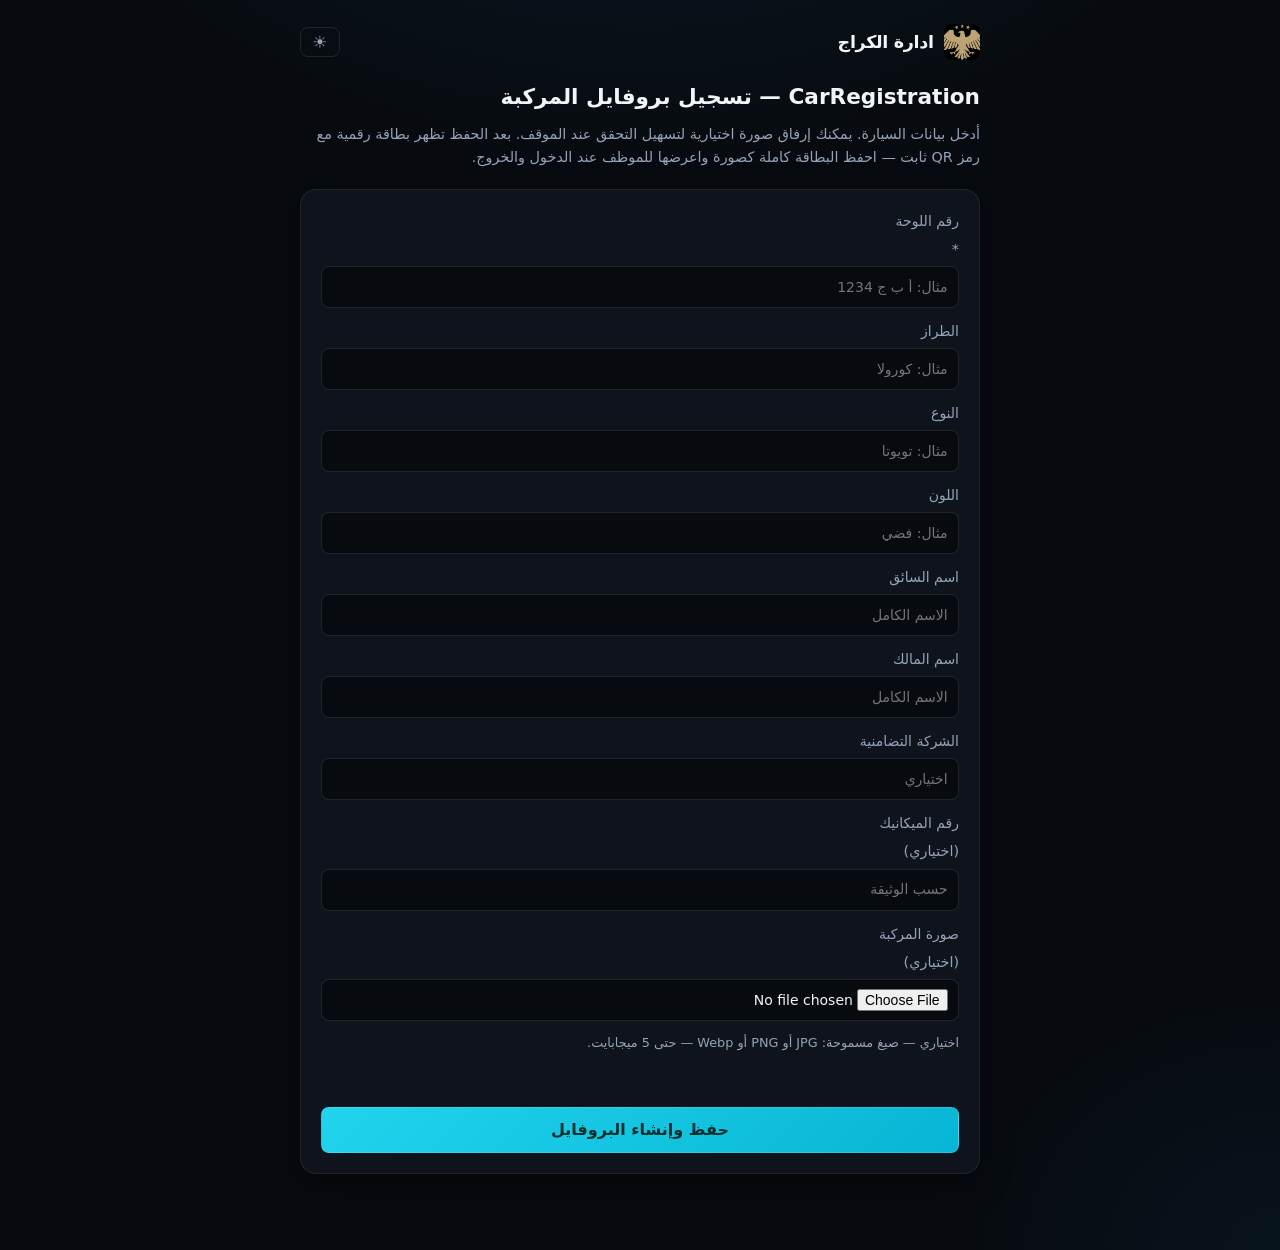
==== commit bd804746: "Switch branding to new eagle logo on black" ====
--- a/static/CarRegistration.html
+++ b/static/CarRegistration.html
@@ -13,8 +13,8 @@
   <link rel="icon" href="/static/favicon.svg" type="image/svg+xml" />
   <link rel="alternate icon" href="/favicon.ico" />
   <link rel="apple-touch-icon" href="/static/pwa-icon-192.png" />
-  <script src="/static/theme.js?v=20260910-10"></script>
-  <link rel="stylesheet" href="/static/styles.css?v=20260910-10" />
+  <script src="/static/theme.js?v=20260910-11"></script>
+  <link rel="stylesheet" href="/static/styles.css?v=20260910-11" />
   <style>
     .driver-wrap { max-width: var(--driver-card-width, 680px); margin: 0 auto; padding: 0 0 1rem; }
     .driver-title { margin: 0 0 0.5rem; font-size: 1.35rem; }
@@ -132,8 +132,8 @@
       </div>
     </div>
   </div>
-  <script src="/static/vendor/qrcode.min.js?v=20260910-10"></script>
-  <script src="/static/vendor/html2canvas.min.js?v=20260910-10"></script>
+  <script src="/static/vendor/qrcode.min.js?v=20260910-11"></script>
+  <script src="/static/vendor/html2canvas.min.js?v=20260910-11"></script>
   <script>
     const $ = (id) => document.getElementById(id);
 
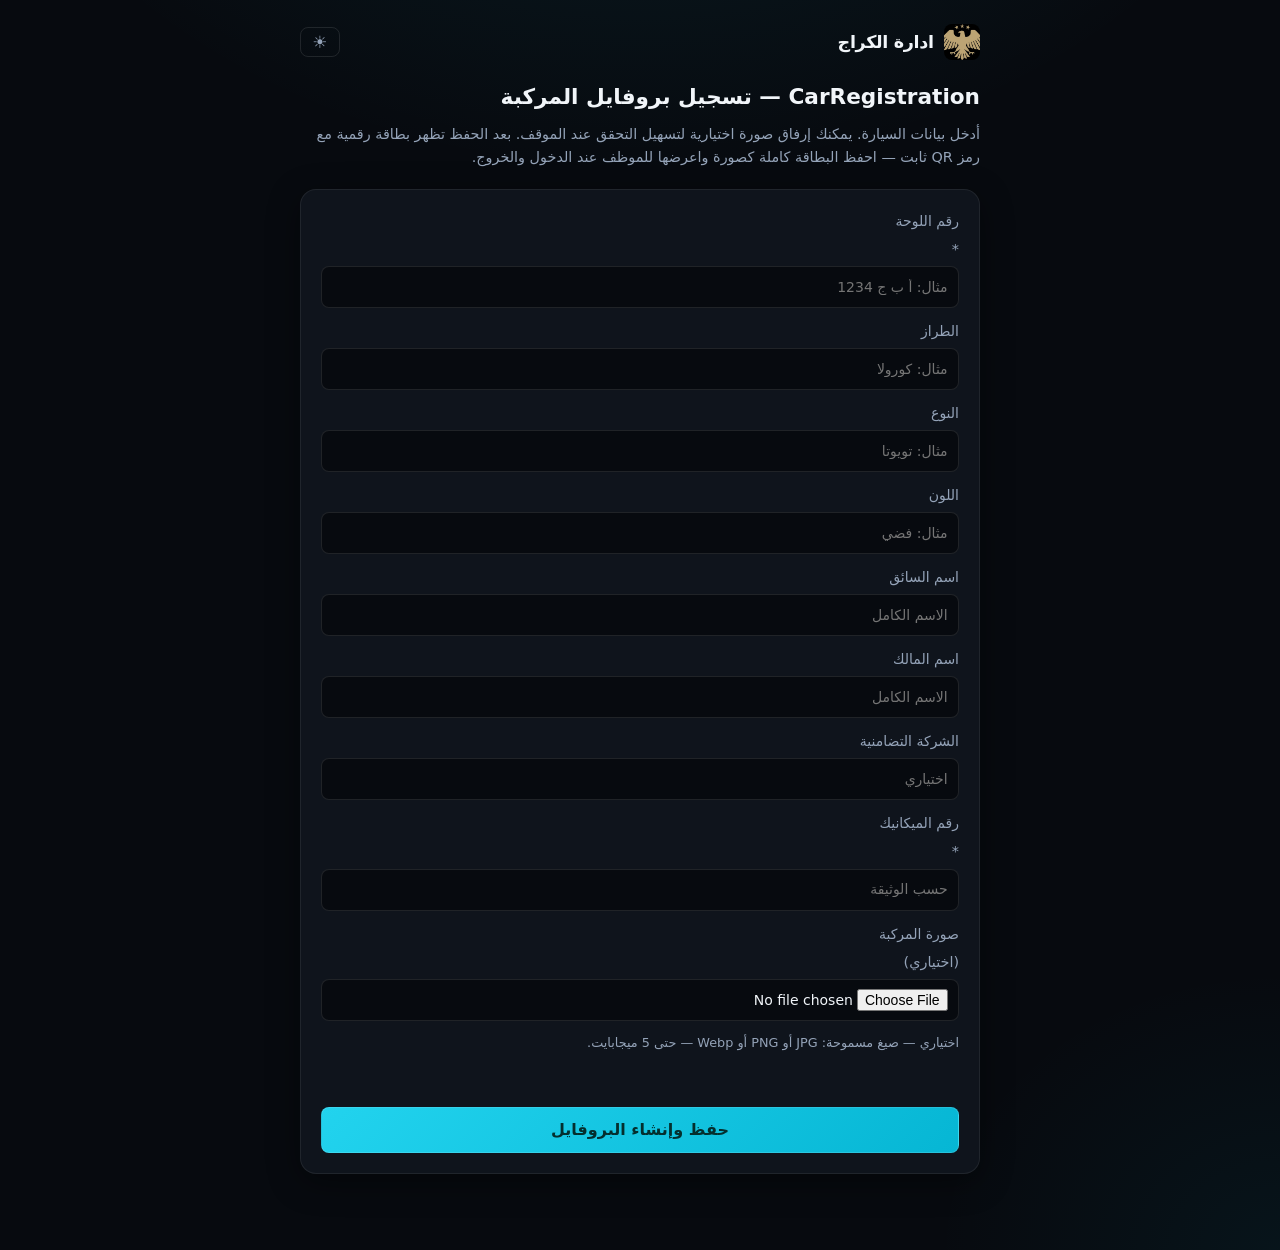
==== commit 04b9f5fe: "Capacity 2000 price 100, mechanical number required" ====
--- a/static/CarRegistration.html
+++ b/static/CarRegistration.html
@@ -13,8 +13,8 @@
   <link rel="icon" href="/static/favicon.svg" type="image/svg+xml" />
   <link rel="alternate icon" href="/favicon.ico" />
   <link rel="apple-touch-icon" href="/static/pwa-icon-192.png" />
-  <script src="/static/theme.js?v=20260910-11"></script>
-  <link rel="stylesheet" href="/static/styles.css?v=20260910-11" />
+  <script src="/static/theme.js?v=20260910-12"></script>
+  <link rel="stylesheet" href="/static/styles.css?v=20260910-12" />
   <style>
     .driver-wrap { max-width: var(--driver-card-width, 680px); margin: 0 auto; padding: 0 0 1rem; }
     .driver-title { margin: 0 0 0.5rem; font-size: 1.35rem; }
@@ -58,8 +58,8 @@
           <label>الشركة التضامنية
             <input type="text" id="d-company" maxlength="128" autocomplete="off" placeholder="اختياري" />
           </label>
-          <label>رقم الميكانيك <span class="muted">(اختياري)</span>
-            <input type="text" id="d-mech" maxlength="64" autocomplete="off" placeholder="حسب الوثيقة" />
+          <label>رقم الميكانيك <span class="muted">*</span>
+            <input type="text" id="d-mech" maxlength="64" autocomplete="off" placeholder="حسب الوثيقة" required />
           </label>
           <label>صورة المركبة <span class="muted">(اختياري)</span>
             <input type="file" id="d-photo" accept="image/jpeg,image/png,image/webp" />
@@ -132,8 +132,8 @@
       </div>
     </div>
   </div>
-  <script src="/static/vendor/qrcode.min.js?v=20260910-11"></script>
-  <script src="/static/vendor/html2canvas.min.js?v=20260910-11"></script>
+  <script src="/static/vendor/qrcode.min.js?v=20260910-12"></script>
+  <script src="/static/vendor/html2canvas.min.js?v=20260910-12"></script>
   <script>
     const $ = (id) => document.getElementById(id);
 
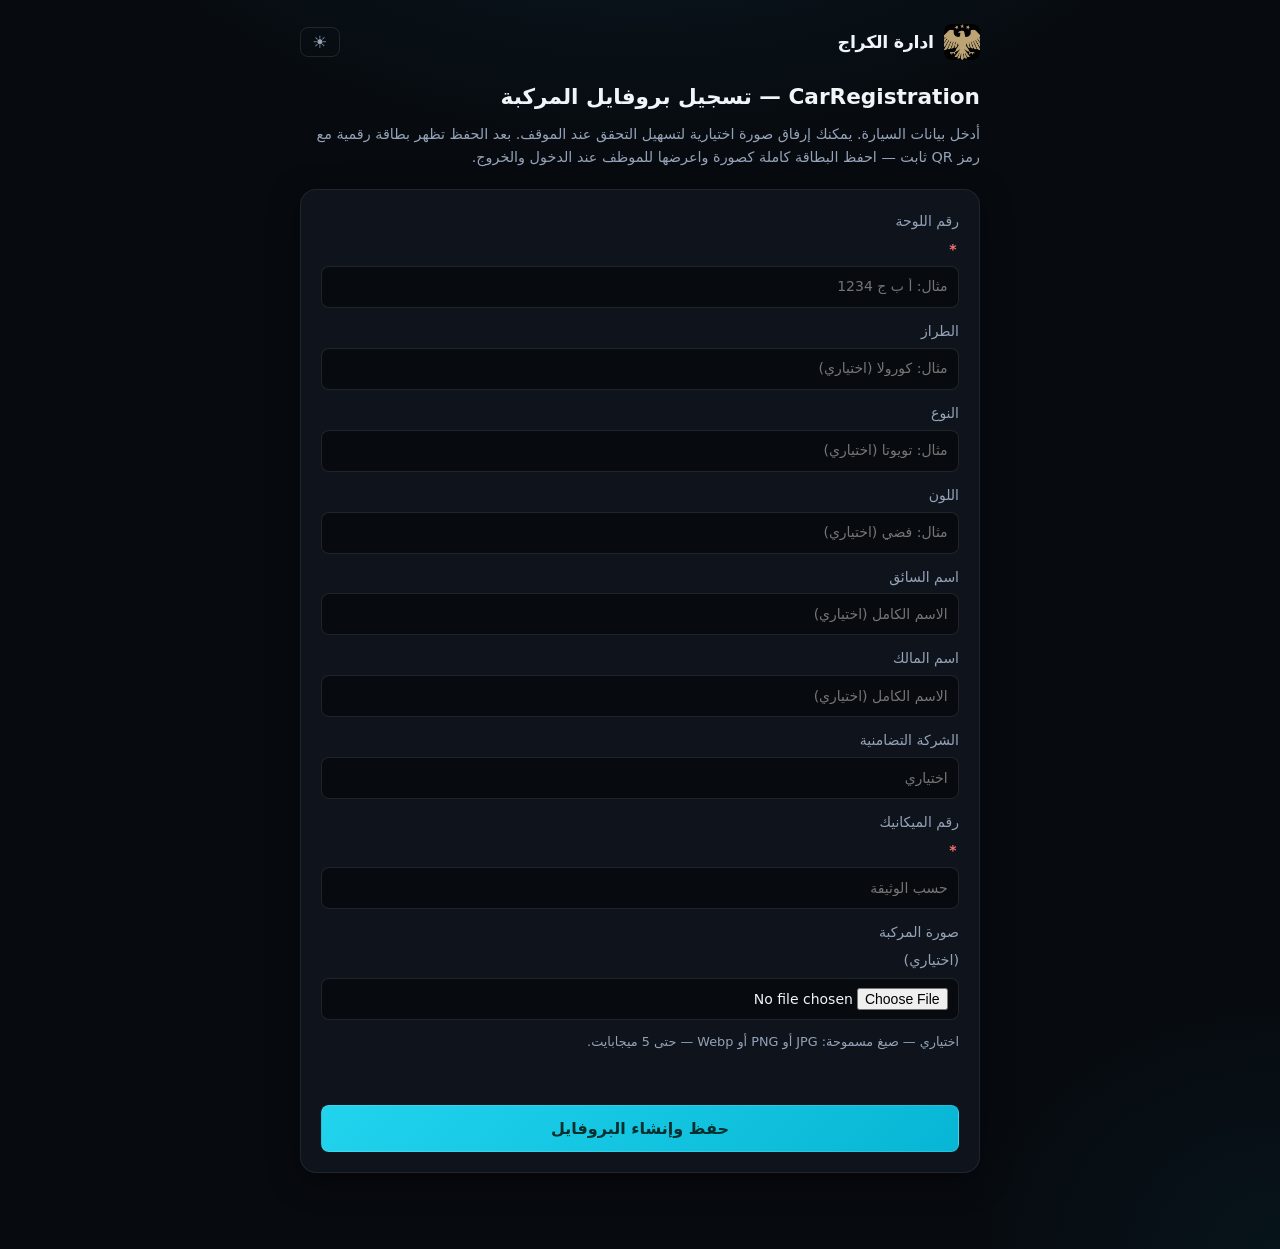
==== commit f7e8dd33: "Required-field stars, optional placeholders" ====
--- a/static/CarRegistration.html
+++ b/static/CarRegistration.html
@@ -13,8 +13,8 @@
   <link rel="icon" href="/static/favicon.svg" type="image/svg+xml" />
   <link rel="alternate icon" href="/favicon.ico" />
   <link rel="apple-touch-icon" href="/static/pwa-icon-192.png" />
-  <script src="/static/theme.js?v=20260910-12"></script>
-  <link rel="stylesheet" href="/static/styles.css?v=20260910-12" />
+  <script src="/static/theme.js?v=20260910-13"></script>
+  <link rel="stylesheet" href="/static/styles.css?v=20260910-13" />
   <style>
     .driver-wrap { max-width: var(--driver-card-width, 680px); margin: 0 auto; padding: 0 0 1rem; }
     .driver-title { margin: 0 0 0.5rem; font-size: 1.35rem; }
@@ -37,28 +37,28 @@
         <h1 class="driver-title">CarRegistration — تسجيل بروفايل المركبة</h1>
         <p class="driver-lead">أدخل بيانات السيارة. يمكنك إرفاق صورة اختيارية لتسهيل التحقق عند الموقف. بعد الحفظ تظهر بطاقة رقمية مع رمز QR ثابت — احفظ البطاقة كاملة كصورة واعرضها للموظف عند الدخول والخروج.</p>
         <form id="driver-form" class="stack-form panel panel-elevated" style="padding:1.25rem;">
-          <label>رقم اللوحة <span class="muted">*</span>
+          <label>رقم اللوحة <span class="req-mark">*</span>
             <input type="text" id="d-plate" required maxlength="32" autocomplete="off" placeholder="مثال: أ ب ج 1234" />
           </label>
           <label>الطراز
-            <input type="text" id="d-make" maxlength="64" autocomplete="off" placeholder="مثال: كورولا" />
+            <input type="text" id="d-make" maxlength="64" autocomplete="off" placeholder="مثال: كورولا (اختياري)" />
           </label>
           <label>النوع
-            <input type="text" id="d-type" maxlength="64" autocomplete="off" placeholder="مثال: تويوتا" />
+            <input type="text" id="d-type" maxlength="64" autocomplete="off" placeholder="مثال: تويوتا (اختياري)" />
           </label>
           <label>اللون
-            <input type="text" id="d-color" maxlength="32" autocomplete="off" placeholder="مثال: فضي" />
+            <input type="text" id="d-color" maxlength="32" autocomplete="off" placeholder="مثال: فضي (اختياري)" />
           </label>
           <label>اسم السائق
-            <input type="text" id="d-driver" maxlength="128" autocomplete="off" placeholder="الاسم الكامل" />
+            <input type="text" id="d-driver" maxlength="128" autocomplete="off" placeholder="الاسم الكامل (اختياري)" />
           </label>
           <label>اسم المالك
-            <input type="text" id="d-owner" maxlength="128" autocomplete="off" placeholder="الاسم الكامل" />
+            <input type="text" id="d-owner" maxlength="128" autocomplete="off" placeholder="الاسم الكامل (اختياري)" />
           </label>
           <label>الشركة التضامنية
             <input type="text" id="d-company" maxlength="128" autocomplete="off" placeholder="اختياري" />
           </label>
-          <label>رقم الميكانيك <span class="muted">*</span>
+          <label>رقم الميكانيك <span class="req-mark">*</span>
             <input type="text" id="d-mech" maxlength="64" autocomplete="off" placeholder="حسب الوثيقة" required />
           </label>
           <label>صورة المركبة <span class="muted">(اختياري)</span>
@@ -132,8 +132,8 @@
       </div>
     </div>
   </div>
-  <script src="/static/vendor/qrcode.min.js?v=20260910-12"></script>
-  <script src="/static/vendor/html2canvas.min.js?v=20260910-12"></script>
+  <script src="/static/vendor/qrcode.min.js?v=20260910-13"></script>
+  <script src="/static/vendor/html2canvas.min.js?v=20260910-13"></script>
   <script>
     const $ = (id) => document.getElementById(id);
 
--- a/static/styles.css
+++ b/static/styles.css
@@ -4010,3 +4010,10 @@
   color: var(--text);
   background: var(--surface-2);
 }
+
+/* نجمة الحقول الإلزامية */
+.req-mark {
+  color: #f87171;
+  font-weight: 800;
+  margin-inline-start: 0.15rem;
+}
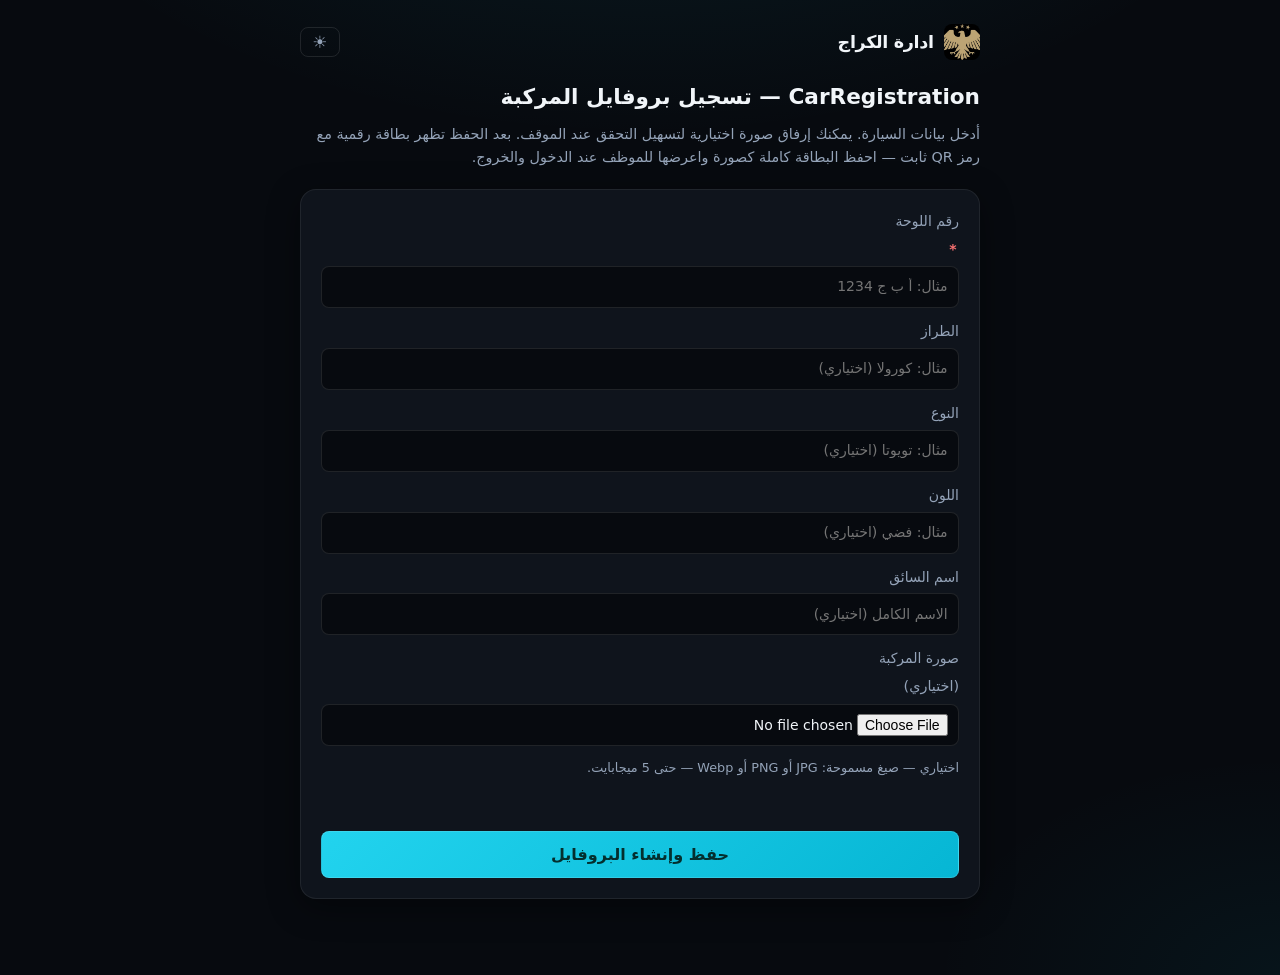
==== commit 5ba34f6f: "Slim entry fields, plate quick-search one-tap entry" ====
--- a/static/CarRegistration.html
+++ b/static/CarRegistration.html
@@ -13,8 +13,8 @@
   <link rel="icon" href="/static/favicon.svg" type="image/svg+xml" />
   <link rel="alternate icon" href="/favicon.ico" />
   <link rel="apple-touch-icon" href="/static/pwa-icon-192.png" />
-  <script src="/static/theme.js?v=20260910-13"></script>
-  <link rel="stylesheet" href="/static/styles.css?v=20260910-13" />
+  <script src="/static/theme.js?v=20260910-14"></script>
+  <link rel="stylesheet" href="/static/styles.css?v=20260910-14" />
   <style>
     .driver-wrap { max-width: var(--driver-card-width, 680px); margin: 0 auto; padding: 0 0 1rem; }
     .driver-title { margin: 0 0 0.5rem; font-size: 1.35rem; }
@@ -52,15 +52,6 @@
           <label>اسم السائق
             <input type="text" id="d-driver" maxlength="128" autocomplete="off" placeholder="الاسم الكامل (اختياري)" />
           </label>
-          <label>اسم المالك
-            <input type="text" id="d-owner" maxlength="128" autocomplete="off" placeholder="الاسم الكامل (اختياري)" />
-          </label>
-          <label>الشركة التضامنية
-            <input type="text" id="d-company" maxlength="128" autocomplete="off" placeholder="اختياري" />
-          </label>
-          <label>رقم الميكانيك <span class="req-mark">*</span>
-            <input type="text" id="d-mech" maxlength="64" autocomplete="off" placeholder="حسب الوثيقة" required />
-          </label>
           <label>صورة المركبة <span class="muted">(اختياري)</span>
             <input type="file" id="d-photo" accept="image/jpeg,image/png,image/webp" />
           </label>
@@ -132,8 +123,8 @@
       </div>
     </div>
   </div>
-  <script src="/static/vendor/qrcode.min.js?v=20260910-13"></script>
-  <script src="/static/vendor/html2canvas.min.js?v=20260910-13"></script>
+  <script src="/static/vendor/qrcode.min.js?v=20260910-14"></script>
+  <script src="/static/vendor/html2canvas.min.js?v=20260910-14"></script>
   <script>
     const $ = (id) => document.getElementById(id);
 
@@ -282,9 +273,6 @@
       fd.append("vehicle_type", $("d-type").value.trim() || "");
       fd.append("vehicle_color", $("d-color").value.trim() || "");
       fd.append("driver_name", $("d-driver").value.trim() || "");
-      fd.append("owner_name", $("d-owner").value.trim() || "");
-      fd.append("partnership_company", $("d-company").value.trim() || "");
-      fd.append("mechanical_number", $("d-mech").value.trim() || "");
       if (fileInput.files && fileInput.files[0]) {
         fd.append("photo", fileInput.files[0]);
       }
@@ -316,9 +304,6 @@
         setDlText("driver-dl-type", data.vehicle_type || $("d-type").value.trim());
         setDlText("driver-dl-color", data.vehicle_color || $("d-color").value.trim());
         setDlText("driver-dl-driver", data.driver_name || $("d-driver").value.trim());
-        setDlText("driver-dl-owner", data.owner_name || $("d-owner").value.trim());
-        setDlText("driver-dl-company", data.partnership_company || $("d-company").value.trim());
-        setDlText("driver-dl-mech", data.mechanical_number || $("d-mech").value.trim());
         syncDriverCardFields();
 
         $("driver-qr-host").innerHTML = "";
--- a/static/styles.css
+++ b/static/styles.css
@@ -4017,3 +4017,55 @@
   font-weight: 800;
   margin-inline-start: 0.15rem;
 }
+
+/* اقتراحات اللوحات في الإدخال السريع */
+.plate-suggest-wrap {
+  position: relative;
+}
+
+.suggest-list {
+  position: absolute;
+  inset-inline: 0;
+  top: calc(100% + 4px);
+  z-index: 60;
+  background: var(--bg-elevated);
+  border: 1px solid var(--border);
+  border-radius: 12px;
+  box-shadow: 0 18px 50px rgba(0, 0, 0, 0.45);
+  overflow: hidden auto;
+  max-height: 260px;
+}
+
+.suggest-item {
+  display: flex;
+  align-items: center;
+  justify-content: space-between;
+  gap: 0.6rem;
+  width: 100%;
+  padding: 0.65rem 0.8rem;
+  background: transparent;
+  border: none;
+  border-bottom: 1px solid var(--border);
+  color: var(--text);
+  font: inherit;
+  cursor: pointer;
+  text-align: start;
+  min-height: 52px;
+}
+
+.suggest-item:last-child {
+  border-bottom: none;
+}
+
+.suggest-item:hover {
+  background: rgba(34, 211, 238, 0.1);
+}
+
+.suggest-plate {
+  font-weight: 800;
+}
+
+.suggest-meta {
+  color: var(--muted);
+  font-size: 0.85rem;
+}
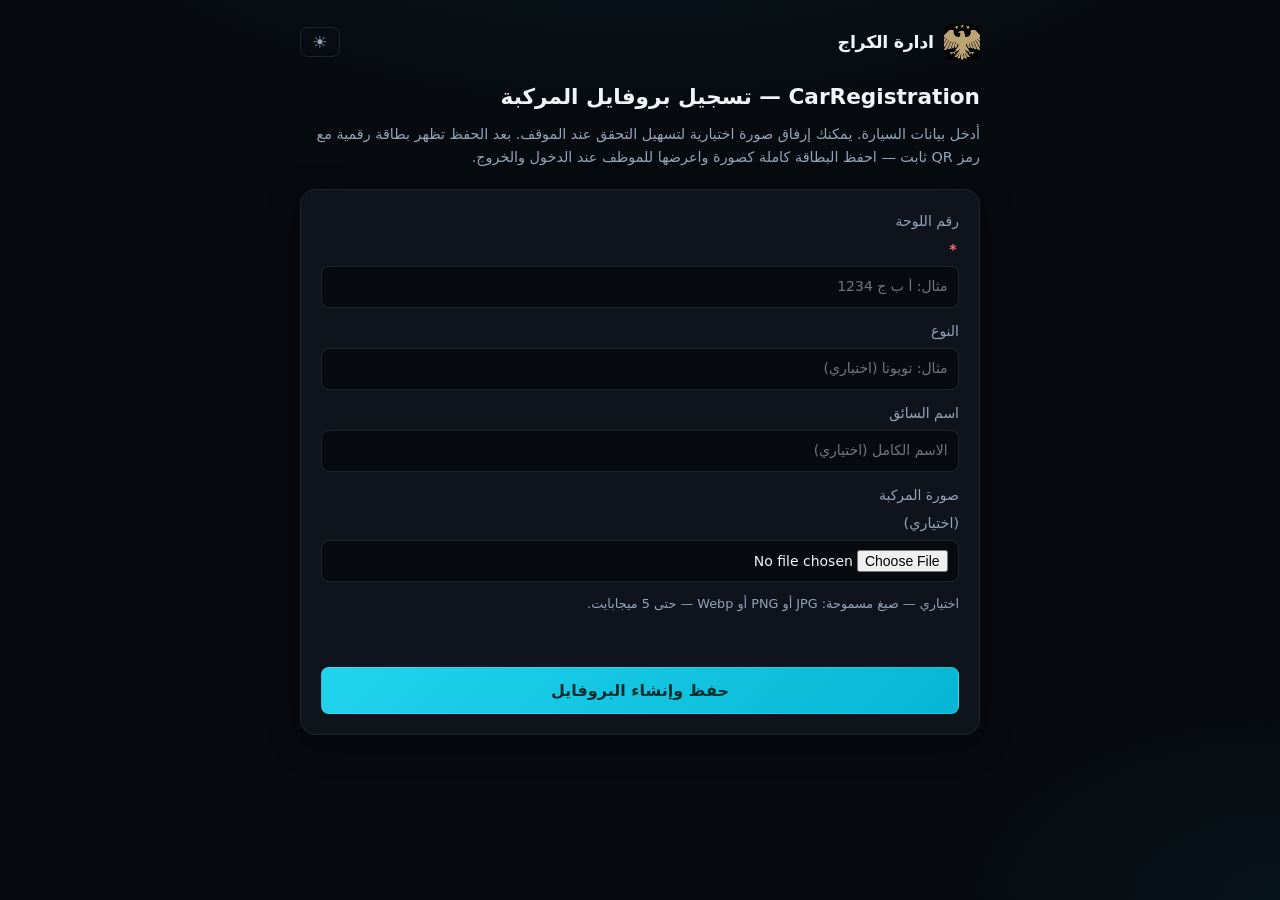
==== commit 3c069da6: "Entry form only plate, driver, truck type" ====
--- a/static/CarRegistration.html
+++ b/static/CarRegistration.html
@@ -13,8 +13,8 @@
   <link rel="icon" href="/static/favicon.svg" type="image/svg+xml" />
   <link rel="alternate icon" href="/favicon.ico" />
   <link rel="apple-touch-icon" href="/static/pwa-icon-192.png" />
-  <script src="/static/theme.js?v=20260910-14"></script>
-  <link rel="stylesheet" href="/static/styles.css?v=20260910-14" />
+  <script src="/static/theme.js?v=20260910-15"></script>
+  <link rel="stylesheet" href="/static/styles.css?v=20260910-15" />
   <style>
     .driver-wrap { max-width: var(--driver-card-width, 680px); margin: 0 auto; padding: 0 0 1rem; }
     .driver-title { margin: 0 0 0.5rem; font-size: 1.35rem; }
@@ -40,14 +40,8 @@
           <label>رقم اللوحة <span class="req-mark">*</span>
             <input type="text" id="d-plate" required maxlength="32" autocomplete="off" placeholder="مثال: أ ب ج 1234" />
           </label>
-          <label>الطراز
-            <input type="text" id="d-make" maxlength="64" autocomplete="off" placeholder="مثال: كورولا (اختياري)" />
-          </label>
           <label>النوع
             <input type="text" id="d-type" maxlength="64" autocomplete="off" placeholder="مثال: تويوتا (اختياري)" />
-          </label>
-          <label>اللون
-            <input type="text" id="d-color" maxlength="32" autocomplete="off" placeholder="مثال: فضي (اختياري)" />
           </label>
           <label>اسم السائق
             <input type="text" id="d-driver" maxlength="128" autocomplete="off" placeholder="الاسم الكامل (اختياري)" />
@@ -123,8 +117,8 @@
       </div>
     </div>
   </div>
-  <script src="/static/vendor/qrcode.min.js?v=20260910-14"></script>
-  <script src="/static/vendor/html2canvas.min.js?v=20260910-14"></script>
+  <script src="/static/vendor/qrcode.min.js?v=20260910-15"></script>
+  <script src="/static/vendor/html2canvas.min.js?v=20260910-15"></script>
   <script>
     const $ = (id) => document.getElementById(id);
 
@@ -269,9 +263,7 @@
       const fileInput = $("d-photo");
       const fd = new FormData();
       fd.append("license_plate", $("d-plate").value.trim());
-      fd.append("vehicle_make", $("d-make").value.trim() || "");
       fd.append("vehicle_type", $("d-type").value.trim() || "");
-      fd.append("vehicle_color", $("d-color").value.trim() || "");
       fd.append("driver_name", $("d-driver").value.trim() || "");
       if (fileInput.files && fileInput.files[0]) {
         fd.append("photo", fileInput.files[0]);
@@ -300,9 +292,7 @@
 
         $("driver-dl-profile").textContent = "#" + data.profile_id;
         setDlText("driver-dl-plate", data.license_plate || $("d-plate").value.trim());
-        setDlText("driver-dl-make", data.vehicle_make || $("d-make").value.trim());
         setDlText("driver-dl-type", data.vehicle_type || $("d-type").value.trim());
-        setDlText("driver-dl-color", data.vehicle_color || $("d-color").value.trim());
         setDlText("driver-dl-driver", data.driver_name || $("d-driver").value.trim());
         syncDriverCardFields();
 
